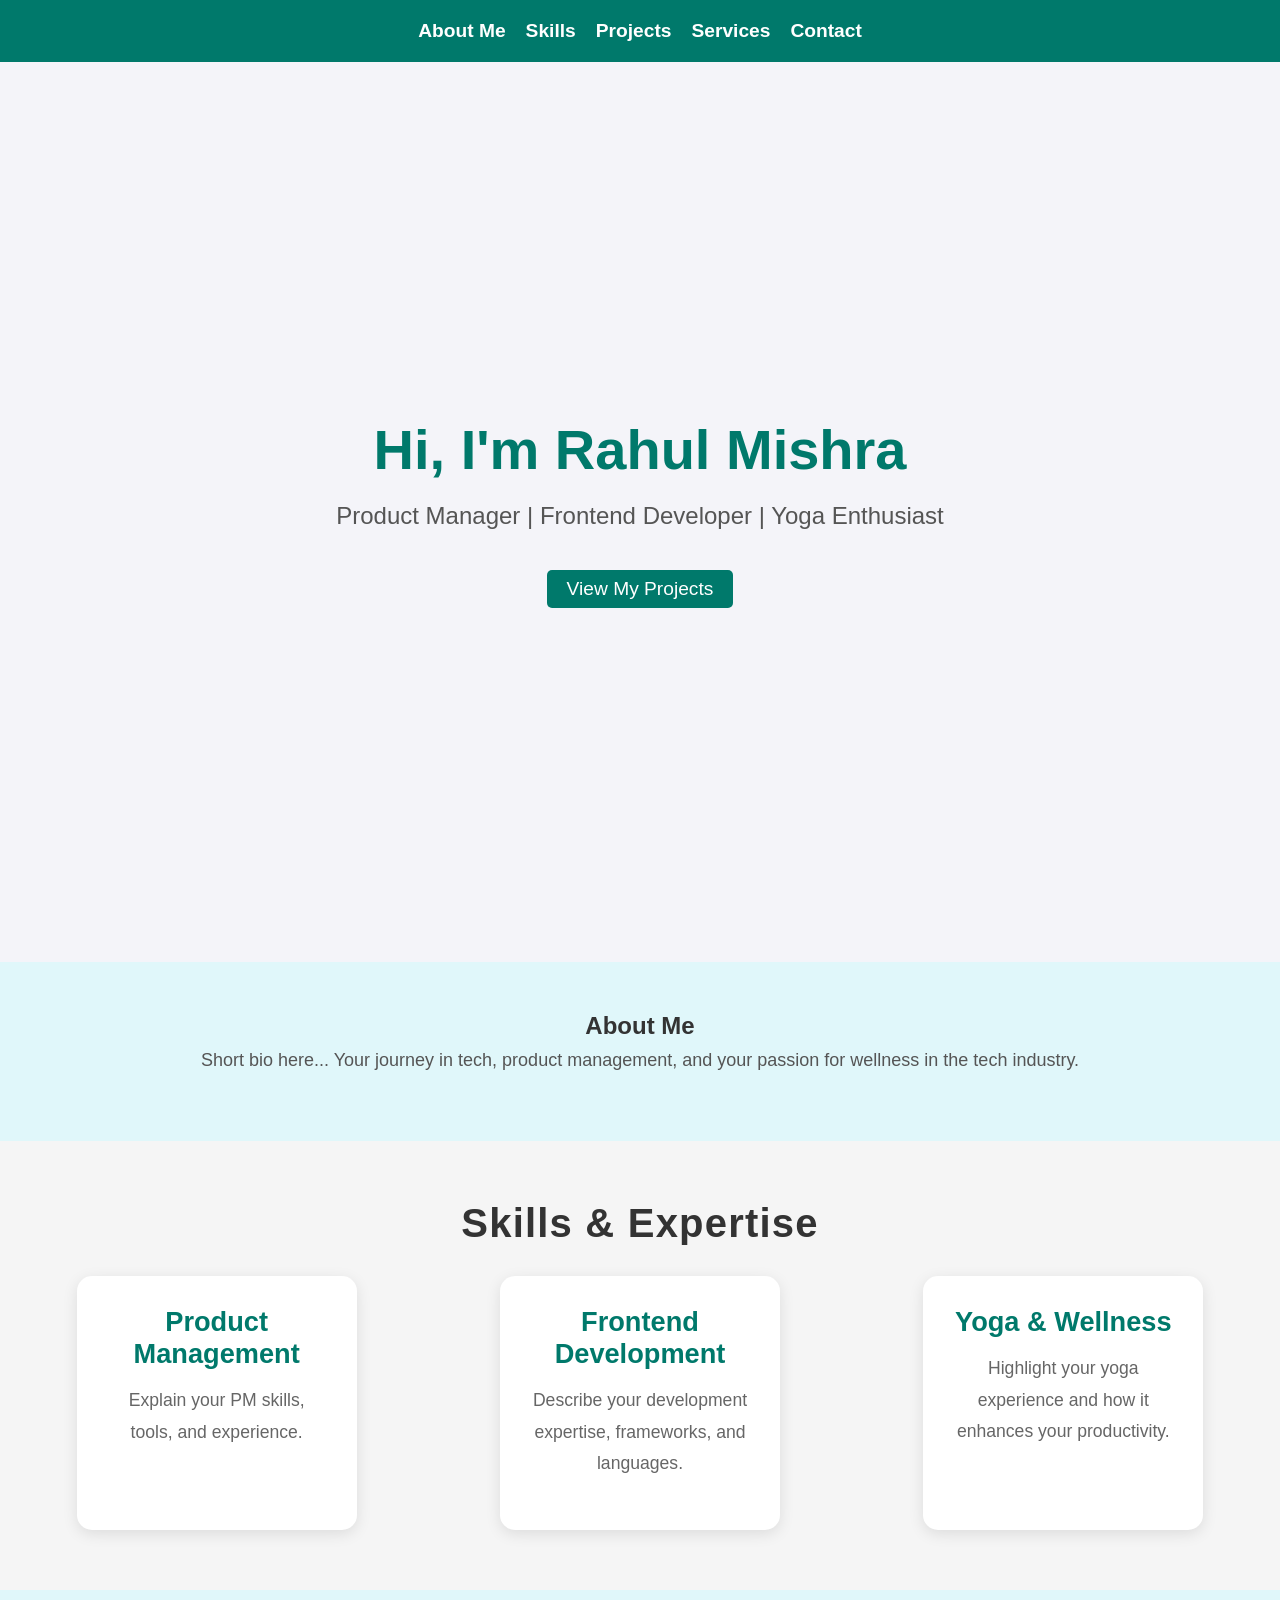
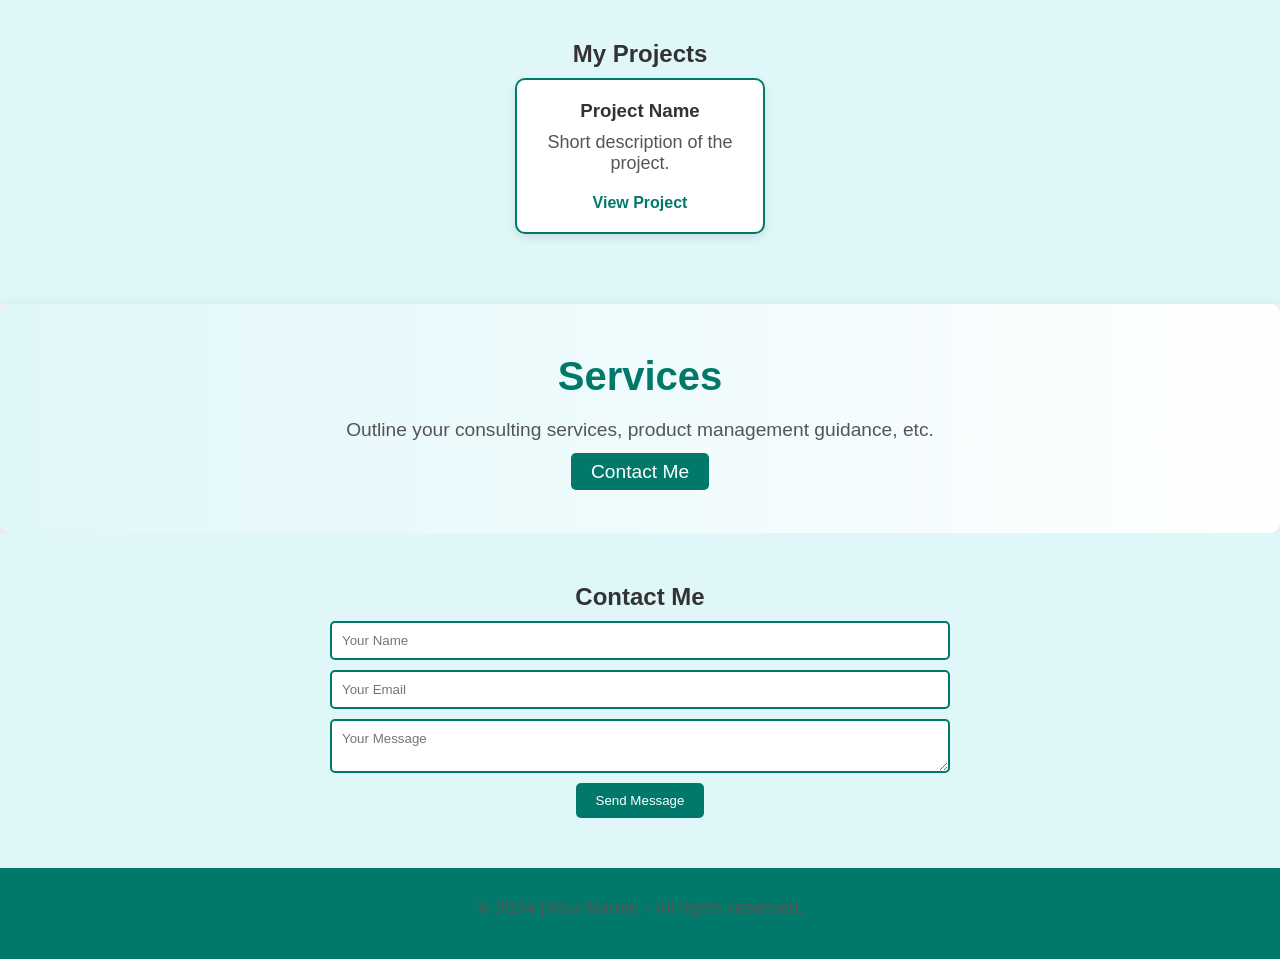
==== index.html @ f530ceea "file name changed" ====
<!DOCTYPE html>
<html lang="en">
<head>
    <meta charset="UTF-8">
    <meta name="viewport" content="width=device-width, initial-scale=1.0">
    <title>My Portfolio</title>
    <link rel="stylesheet" href="portfolio.css">
</head>
<body>

    <!-- Header Section -->
    <header>
        <nav>
            <ul class="nav-links">
                <li><a href="#about">About Me</a></li>
                <li><a href="#skills">Skills</a></li>
                <li><a href="#projects">Projects</a></li>
                <li><a href="#services">Services</a></li>
                <li><a href="#contact">Contact</a></li>
            </ul>
        </nav>
    </header>

    <!-- Hero Section -->
    <section class="hero">
        <div class="hero-content">
            <h1>Hi, I'm Rahul Mishra</h1>
            <p>Product Manager | Frontend Developer | Yoga Enthusiast</p>
            <a href="#projects" class="cta-button">View My Projects</a>
        </div>
    </section>

    <!-- About Me Section -->
    <section id="about" class="about">
        <h2>About Me</h2>
        <p>Short bio here... Your journey in tech, product management, and your passion for wellness in the tech industry.</p>
    </section>

    <!-- Skills Section -->
    <section id="skills" class="skills">
        <h2>Skills & Expertise</h2>
        <div class="skills-container">
            <div class="skill-card">
                <h3>Product Management</h3>
                <p>Explain your PM skills, tools, and experience.</p>
            </div>
            <div class="skill-card">
                <h3>Frontend Development</h3>
                <p>Describe your development expertise, frameworks, and languages.</p>
            </div>
            <div class="skill-card">
                <h3>Yoga & Wellness</h3>
                <p>Highlight your yoga experience and how it enhances your productivity.</p>
            </div>
        </div>
    </section>

    <!-- Projects Section -->
    <section id="projects" class="projects">
        <h2>My Projects</h2>
        <div class="projects-container">
            <!-- Project 1 -->
            <div class="project-card">
                <h3>Project Name</h3>
                <p>Short description of the project.</p>
                <a href="#" class="project-link">View Project</a>
            </div>

            <!-- Add more projects as needed -->
        </div>
    </section>

    <!-- Services Section -->
    <section id="services" class="services">
        <h2>Services</h2>
        <p>Outline your consulting services, product management guidance, etc.</p>
        <a href="#contact" class="cta-button">Contact Me</a>
    </section>

    <!-- Contact Section -->
    <section id="contact" class="contact">
        <h2>Contact Me</h2>
        <form action="#" method="POST">
            <input type="text" name="name" placeholder="Your Name" required>
            <input type="email" name="email" placeholder="Your Email" required>
            <textarea name="message" placeholder="Your Message" required></textarea>
            <button type="submit">Send Message</button>
        </form>
    </section>

    <footer>
        <p>&copy; 2024 [Your Name] - All rights reserved.</p>
    </footer>

</body>
</html>
---- portfolio.css ----
/* General Styling */
* {
    margin: 0;
    padding: 0;
    box-sizing: border-box;
    font-family: 'Arial', sans-serif;
}

body {
    background-color: #f4f4f9;
    color: #333;
}

h1, h2, h3 {
    color: #333;
    margin-bottom: 10px;
    text-align: center;
}

p {
    font-size: 18px;
    color: #555; /* Ensure contrast between background and text */
    margin: 10px 0px 20px 0px; /* Adds space above and below */
    text-align: center; /* Center align the text */
}

/* Header & Navigation */
header {
    background-color: #00796b;
    padding: 20px;
    text-align: center;
}

.nav-links {
    list-style: none;
    display: flex;
    justify-content: center;
    gap: 20px;
}

.nav-links a {
    color: #fff;
    text-decoration: none;
    font-size: 1.2rem;
    font-weight: bold;
}

.nav-links a:hover {
    color: #d32f2f;
}

/* Hero Section */
.hero {
    background-image: url("https://images.unsplash.com/photo-1458668383970-8ddd3927deed?q=80&w=2067&auto=format&fit=crop&ixlib=rb-4.0.3&ixid=M3wxMjA3fDB8MHxwaG90by1wYWdlfHx8fGVufDB8fHx8fA%3D%3D");
    display: flex;
    flex-direction: column;
    align-items: center;
    justify-content: center;
    text-align: center;
    color: #fff;
    padding: 0px 10px;
    height: 100vh;
    box-sizing: border-box;
}

.hero-content {
    display: flex;
    flex-direction: column;  /* Stack items vertically */
    align-items: center;     /* Center align the items in the column */
    text-align: center;
    max-width: 800px;  
    width: 100%;;    /* Center the text */
}

.hero h1 {
    font-size: 3rem;
    margin-bottom: 10px;
    color: #00796b
}

.hero p {
    font-size: 1.5rem;
    margin-bottom: 20px;
}

.hero-image {
    width: 150px; /* Adjust this for desired image size on small screens */
    height: 150px;
    border-radius: 50%; /* Makes the image circular */
    box-shadow: 0 4px 15px rgba(0, 0, 0, 0.1); /* Subtle shadow */
    margin-top: 20px; /* Space between paragraph and image */
    margin-bottom: 10px;
    transition: transform 0.3s ease, box-shadow 0.3s ease;
}

.hero-image:hover {
    transform: scale(1.05); /* Slight zoom on hover */
    box-shadow: 0 8px 20px rgba(0, 0, 0, 0.2); /* Enhanced shadow on hover */
}

/* View My Project Button */
.cta-button {
    margin-top: 20px; /* Adds spacing below the image */
    padding: 10px 20px;
    background-color: #00796b; /* Button color */
    color: #fff;
    border-radius: 5px;
    font-size: 1rem;
    cursor: pointer;
    transition: background-color 0.3s ease;
    text-decoration: none;
}

.cta-button:hover {
    background-color: #004d40; /* Darker button color on hover */
}

/* Make the image responsive for larger screens */
@media (min-width: 768px) {
    .hero-image {
        width: 350px; /* Larger size on bigger screens */
        height: 350px;
    }
    .hero h1 {
        font-size: 3.5rem; /* Bigger text on larger screens */
    }

    .hero p {
        font-size: 1.5rem; /* Slightly bigger text for description */
    }
}

/* About Me Section */
.about {
    padding: 50px 20px;
    background-color: #e0f7fa;
    text-align: center;
}

/* Skills Section */
/* Skills Section */
.skills {
    padding: 60px 20px;
    background-color: #f5f5f5; /* Light background for improved contrast */
    text-align: center; /* Center-aligns section title */
}

.skills h2 {
    font-size: 2.5rem;
    color: #333;
    margin-bottom: 30px;
    letter-spacing: 1.2px; /* Adds subtle spacing to the title */
}

.skills-container {
    display: flex;
    justify-content: space-around;
    flex-wrap: wrap; /* Ensures it wraps on smaller screens */
    gap: 30px; /* Adds space between skill cards */
}

.skill-card {
    background-color: #ffffff; /* White background */
    color: #333333; /* Dark text for contrast */
    padding: 30px;
    border-radius: 15px;
    width: 280px; /* Slightly wider */
    text-align: center;
    box-shadow: 0 4px 15px rgba(0, 0, 0, 0.1); /* Subtle shadow */
    transition: transform 0.3s ease, box-shadow 0.3s ease; /* Smooth transition on hover */
    cursor: pointer; /* Indicates interactivity */
}

.skill-card:hover {
    transform: scale(1.05); /* Slight zoom effect */
    box-shadow: 0 8px 25px rgba(0, 0, 0, 0.2); /* Enhanced shadow on hover */
    background-color: #e0f7fa; /* Slight color change on hover */
}

.skill-card h3 {
    font-size: 1.7rem;
    margin-bottom: 15px;
    color: #00796b; /* Teal color for headers */
}

.skill-card p {
    font-size: 1.1rem;
    line-height: 1.8; /* Improves readability */
    color: #666; /* Softer text color */
}

@media screen and (max-width: 768px) {
    .skill-card {
        width: 100%; /* Full width on smaller screens */
        margin: 0 0 20px 0;
    }
}


/* Projects Section */
.projects {
    padding: 50px 20px;
    background-color: #e0f7fa;
}

.projects-container {
    display: flex;
    justify-content: space-around;
    flex-wrap: wrap;
}

.project-card {
    background-color: #fff;
    border: 2px solid #00796b;
    padding: 20px;
    border-radius: 10px;
    width: 250px;
    text-align: center;
    margin-bottom: 20px;
    box-shadow: 0 4px 10px rgba(0,0,0,0.1);
    transition: transform 0.3s ease, box-shadow 0.3s ease, background-color 0.3s ease;
}

.project-card:hover {
    background-color: #e0f2f1;
    color: #fff;
    transform: scale(1.05);
    box-shadow: 0 8px 20px rgba(0,0,0,0.2);
}

.project-link {
    display: block;
    margin-top: 10px;
    text-decoration: none;
    color: #00796b;
    font-weight: bold;
    transition: color 0.3s ease;
}

.project-link:hover {
    color: #005f51;
}

/* Services Section */
.services {
    padding: 50px 20px;
    background: linear-gradient(to right, #e0f7fa, #ffffff);
    text-align: center;
    border-radius: 10px;
    box-shadow: 0 4px 20px rgba(0,0,0,0.1);
    
}

.services h2 {
    font-size: 2.5rem;
    margin-bottom: 20px;
    color: #00796b;
}

.services p {
    margin-bottom: 20px;
    font-size: 1.2rem;

}

.services ul {
    list-style-type: none;
    padding: 0;
    margin: 0;
    text-align: left;
    display: inline-block;
}

.services li {
    margin: 10px 0;
    padding: 20px;
    position: relative;
}

.services li:hover {
    background-color: #00796b;
    color: #ffffff;
}

* Adding more space below the last list item */
.services li:last-child {
    margin-bottom: 10px; /* Adjust this value for the space you want */
}

.icon {
    margin-right: 10px;
    font-size: 1.5rem;
}

.cta-button {
    margin-top: 20px;
    padding: 8px 20px;
    background-color: #00796b;
    color: white;
    text-decoration: none;
    border-radius: 5px;
    font-size: 1.2rem;
    transition: background 0.3s ease;
}

.cta-button:hover {
    background-color: #004d40; /* Darker shade on hover */
}


/* Contact Section */
.contact {
    padding: 50px 20px;
    background-color: #e0f7fa;
    text-align: center;
}


.contact form {
    display: flex;
    flex-direction: column;
    align-items: center;
}

.contact input, .contact textarea {
    width: 50%;
    padding: 10px;
    margin-bottom: 10px;
    border: 2px solid #00796b;
    border-radius: 5px;
}

.contact button {
    background-color: #00796b;
    color: #fff;
    padding: 10px 20px;
    border: none;
    border-radius: 5px;
}

.contact button:hover {
    background-color: #004d40;
}

/* Footer */
footer {
    padding: 20px;
    background-color: #00796b;
    text-align: center;
    color: #fff;
}
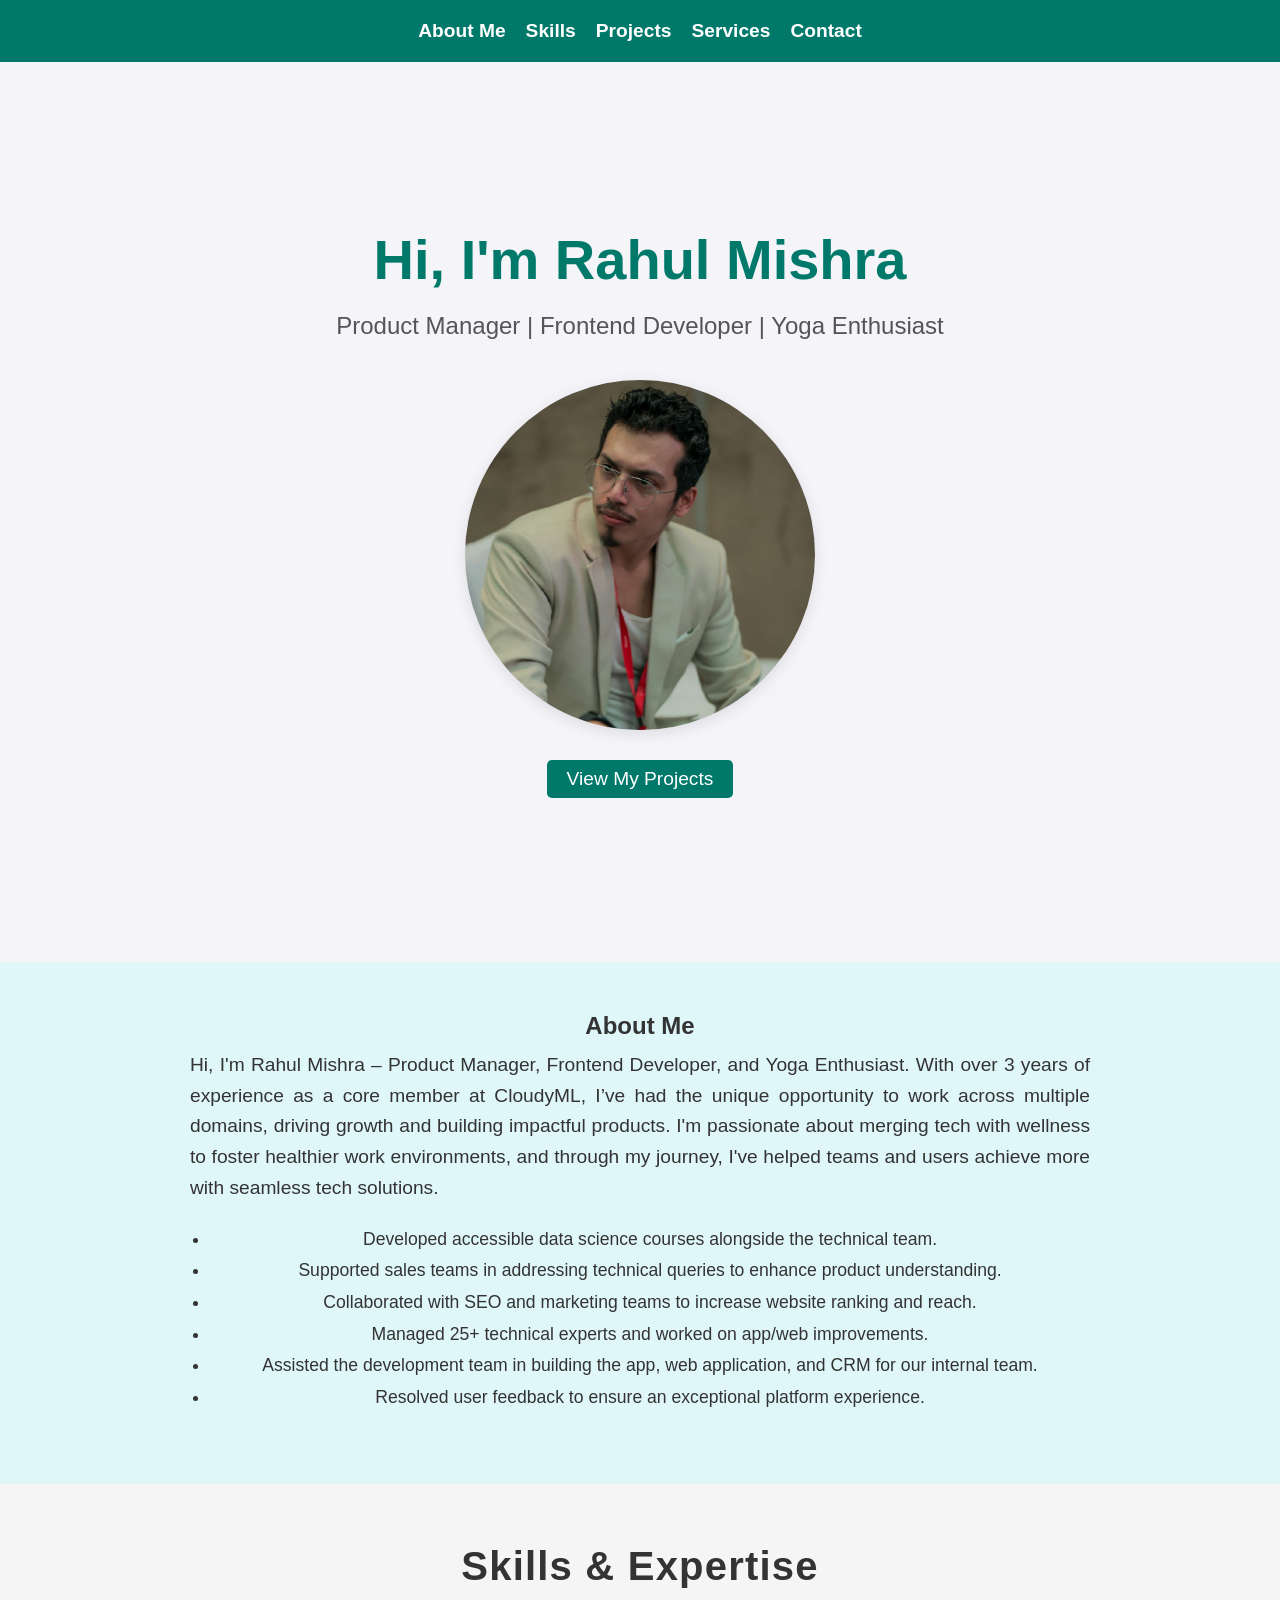
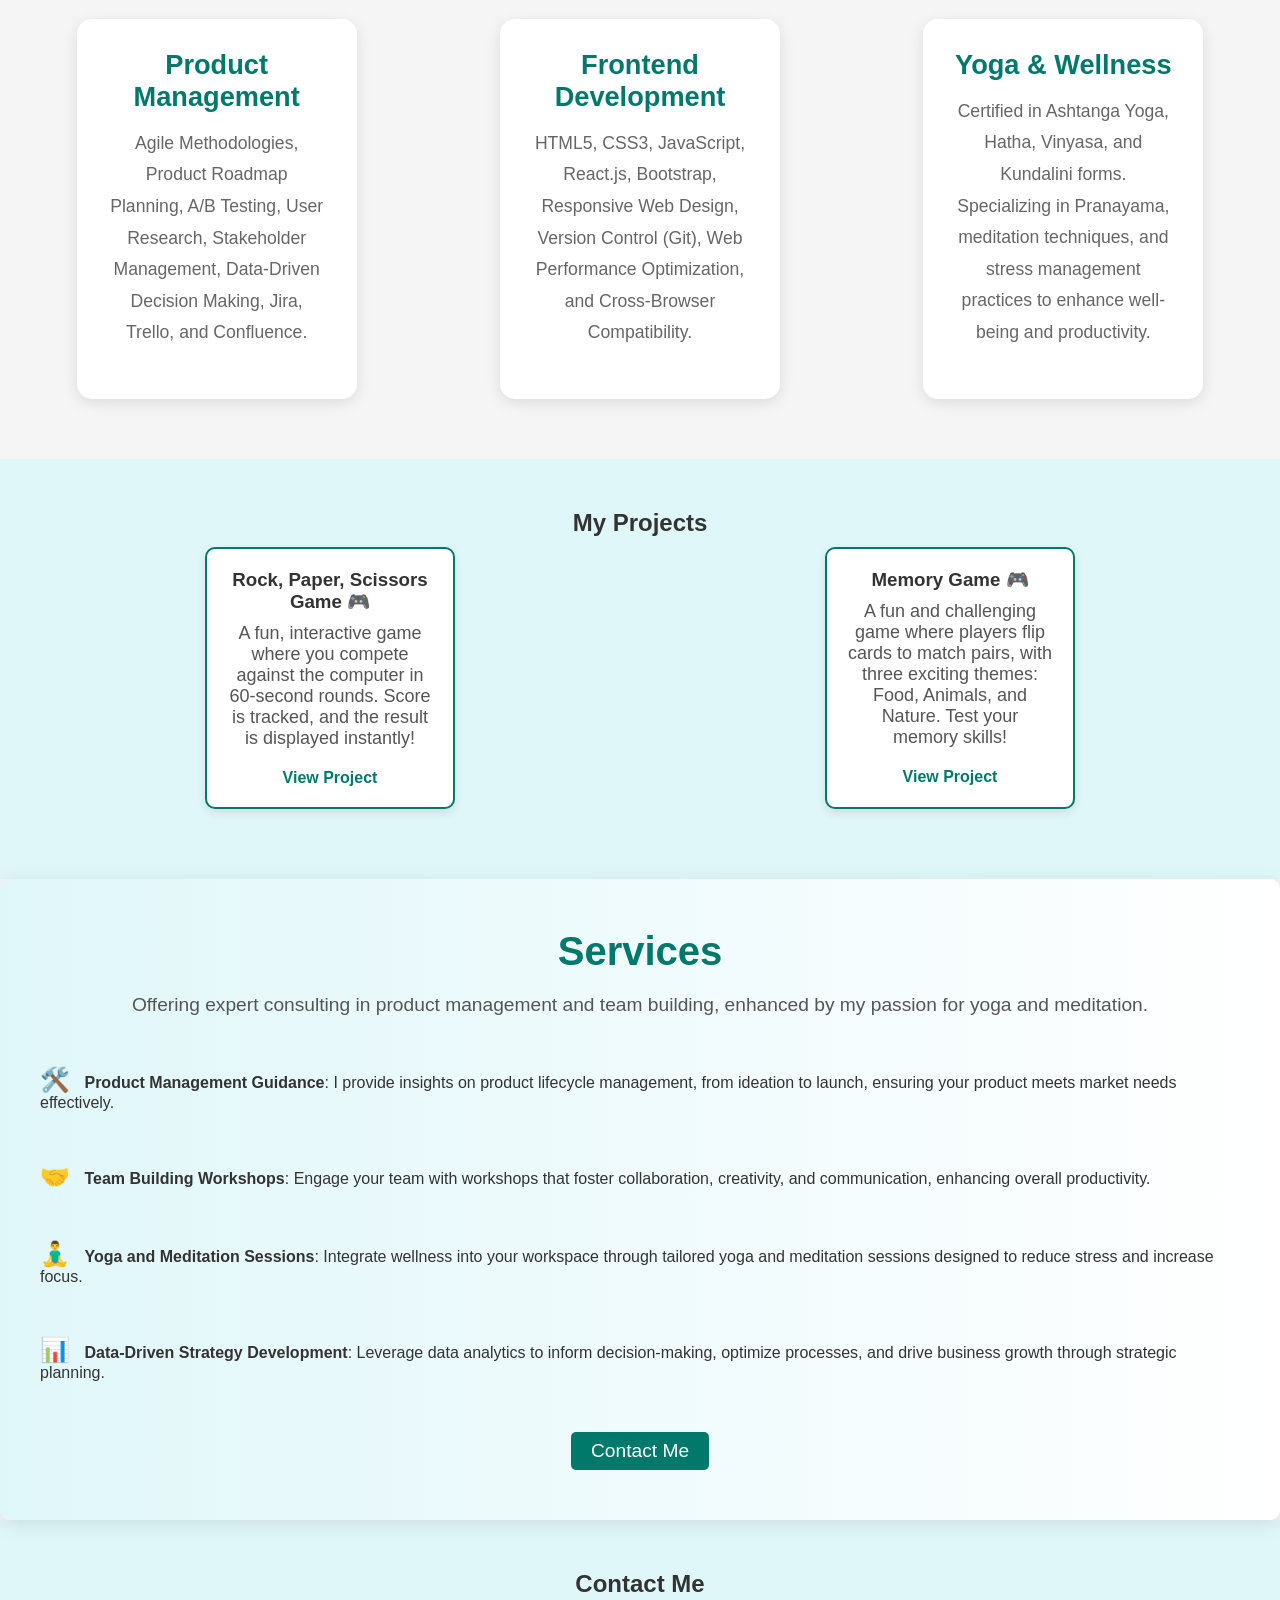
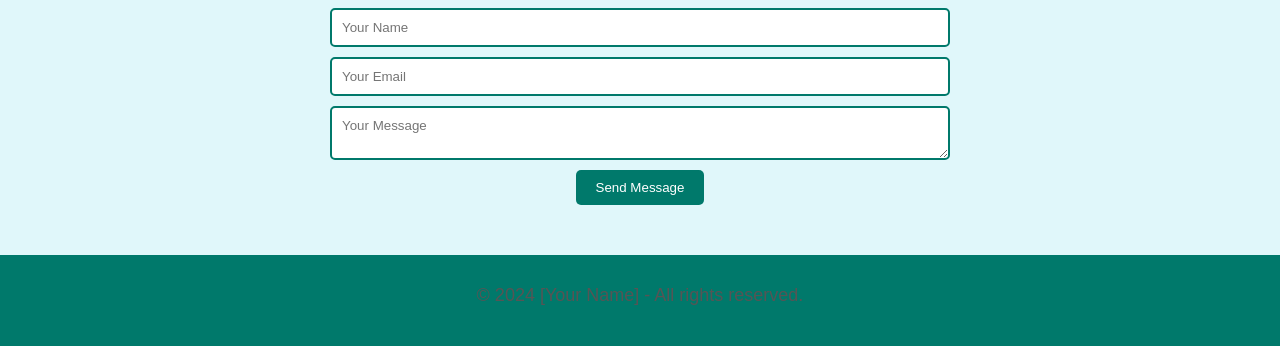
==== commit 02072438: "saved changes" ====
--- a/index.html
+++ b/index.html
@@ -26,6 +26,7 @@
         <div class="hero-content">
             <h1>Hi, I'm Rahul Mishra</h1>
             <p>Product Manager | Frontend Developer | Yoga Enthusiast</p>
+            <img src="images/mypic.jpeg" alt="Rahul Mishra" class="hero-image">
             <a href="#projects" class="cta-button">View My Projects</a>
         </div>
     </section>
@@ -33,7 +34,21 @@
     <!-- About Me Section -->
     <section id="about" class="about">
         <h2>About Me</h2>
-        <p>Short bio here... Your journey in tech, product management, and your passion for wellness in the tech industry.</p>
+        <p style="font-size: 1.2rem; color: #333; line-height: 1.6; text-align: justify; max-width: 900px; margin: 0 auto;">
+            Hi, I'm Rahul Mishra – Product Manager, Frontend Developer, and Yoga Enthusiast. 
+            With over 3 years of experience as a core member at CloudyML, I’ve had the unique 
+            opportunity to work across multiple domains, driving growth and building impactful products. 
+            I'm passionate about merging tech with wellness to foster healthier work environments, 
+            and through my journey, I've helped teams and users achieve more with seamless tech solutions.
+        </p>
+        <ul style="font-size: 1.1rem; color: #333; line-height: 1.8; max-width: 900px; margin: 20px auto; list-style-type: disc; padding-left: 20px;">
+            <li>Developed accessible data science courses alongside the technical team.</li>
+            <li>Supported sales teams in addressing technical queries to enhance product understanding.</li>
+            <li>Collaborated with SEO and marketing teams to increase website ranking and reach.</li>
+            <li>Managed 25+ technical experts and worked on app/web improvements.</li>
+            <li>Assisted the development team in building the app, web application, and CRM for our internal team.</li>
+            <li>Resolved user feedback to ensure an exceptional platform experience.</li>
+        </ul>
     </section>
 
     <!-- Skills Section -->
@@ -42,15 +57,15 @@
         <div class="skills-container">
             <div class="skill-card">
                 <h3>Product Management</h3>
-                <p>Explain your PM skills, tools, and experience.</p>
+                <p>Agile Methodologies, Product Roadmap Planning, A/B Testing, User Research, Stakeholder Management, Data-Driven Decision Making, Jira, Trello, and Confluence.</p>
             </div>
             <div class="skill-card">
                 <h3>Frontend Development</h3>
-                <p>Describe your development expertise, frameworks, and languages.</p>
+                <p>HTML5, CSS3, JavaScript, React.js, Bootstrap, Responsive Web Design, Version Control (Git), Web Performance Optimization, and Cross-Browser Compatibility.</p>
             </div>
             <div class="skill-card">
                 <h3>Yoga & Wellness</h3>
-                <p>Highlight your yoga experience and how it enhances your productivity.</p>
+                <p>Certified in Ashtanga Yoga, Hatha, Vinyasa, and Kundalini forms. Specializing in Pranayama, meditation techniques, and stress management practices to enhance well-being and productivity.</p>
             </div>
         </div>
     </section>
@@ -61,11 +76,17 @@
         <div class="projects-container">
             <!-- Project 1 -->
             <div class="project-card">
-                <h3>Project Name</h3>
-                <p>Short description of the project.</p>
-                <a href="#" class="project-link">View Project</a>
+                <h3>Rock, Paper, Scissors Game 🎮</h3>
+                <p>A fun, interactive game where you compete against the computer in 60-second rounds. Score is tracked, and the result is displayed instantly!</p>
+                <a href="https://github.com/rahulphysicsmishra/Stone-paper-Scissor-Game" class="project-link" target="_blank">View Project</a>
             </div>
-
+            
+            <div class="project-card">
+                <h3>Memory Game 🎮</h3>
+                <p>A fun and challenging game where players flip cards to match pairs, with three exciting themes: Food, Animals, and Nature. Test your memory skills!</p>
+                <a href="https://github.com/rahulphysicsmishra/Theme-Based-Memory-Game-" class="project-link" target="_blank">View Project</a>
+            </div>
+            
             <!-- Add more projects as needed -->
         </div>
     </section>
@@ -73,17 +94,49 @@
     <!-- Services Section -->
     <section id="services" class="services">
         <h2>Services</h2>
-        <p>Outline your consulting services, product management guidance, etc.</p>
+        <p>Offering expert consulting in product management and team building, enhanced by my passion for yoga and meditation.</p>
+
+        <ul>
+            <li>
+                <span class="icon">🛠️</span> 
+                <strong>Product Management Guidance</strong>: 
+                I provide insights on product lifecycle management, from ideation to launch, ensuring your product meets market needs effectively.
+            </li>
+            <li>
+                <span class="icon">🤝</span> 
+                <strong>Team Building Workshops</strong>: 
+                Engage your team with workshops that foster collaboration, creativity, and communication, enhancing overall productivity.
+            </li>
+            <li>
+                <span class="icon">🧘‍♂️</span> 
+                <strong>Yoga and Meditation Sessions</strong>: 
+                Integrate wellness into your workspace through tailored yoga and meditation sessions designed to reduce stress and increase focus.
+            </li>
+            <li>
+                <span class="icon">📊</span> 
+                <strong>Data-Driven Strategy Development</strong>: 
+                Leverage data analytics to inform decision-making, optimize processes, and drive business growth through strategic planning.
+            </li>
+        </ul>
         <a href="#contact" class="cta-button">Contact Me</a>
     </section>
+    
 
     <!-- Contact Section -->
     <section id="contact" class="contact">
         <h2>Contact Me</h2>
-        <form action="#" method="POST">
+        <form name="contact" action="#" method="POST" netlify>
+            <!--Hidden input field for form name-->
+            <input type="hidden" name="form-name" value="contact">
+
             <input type="text" name="name" placeholder="Your Name" required>
             <input type="email" name="email" placeholder="Your Email" required>
             <textarea name="message" placeholder="Your Message" required></textarea>
+
+            <!--Anti-spam honeypot-->
+            <p style="display: none;">
+                <label>Don't fill this out if you're human: <input name="bot-field"></label>
+            </p>
             <button type="submit">Send Message</button>
         </form>
     </section>
--- a/portfolio.css
+++ b/portfolio.css
@@ -246,6 +246,7 @@
     padding: 50px 20px;
     background: linear-gradient(to right, #e0f7fa, #ffffff);
     text-align: center;
+    position: relative;
     border-radius: 10px;
     box-shadow: 0 4px 20px rgba(0,0,0,0.1);
     
@@ -293,6 +294,7 @@
 }
 
 .cta-button {
+    display: inline-block;
     margin-top: 20px;
     padding: 8px 20px;
     background-color: #00796b;
@@ -301,12 +303,29 @@
     border-radius: 5px;
     font-size: 1.2rem;
     transition: background 0.3s ease;
+    position: relative;
+}
+
+/* Keep the button centered */
+.cta-button {
+    margin-left: 0;
+    margin-right: 0;
+    display: block;
+    width: fit-content; /* Makes sure button only takes necessary width */
+    margin-left: auto; /* Centering the button */
+    margin-right: auto; /* Centering the button */
+    text-align: center;
 }
 
 .cta-button:hover {
     background-color: #004d40; /* Darker shade on hover */
 }
 
+.services-container {
+    margin: 0 auto;
+    max-width: 1000px;
+    text-align: left;
+}
 
 /* Contact Section */
 .contact {
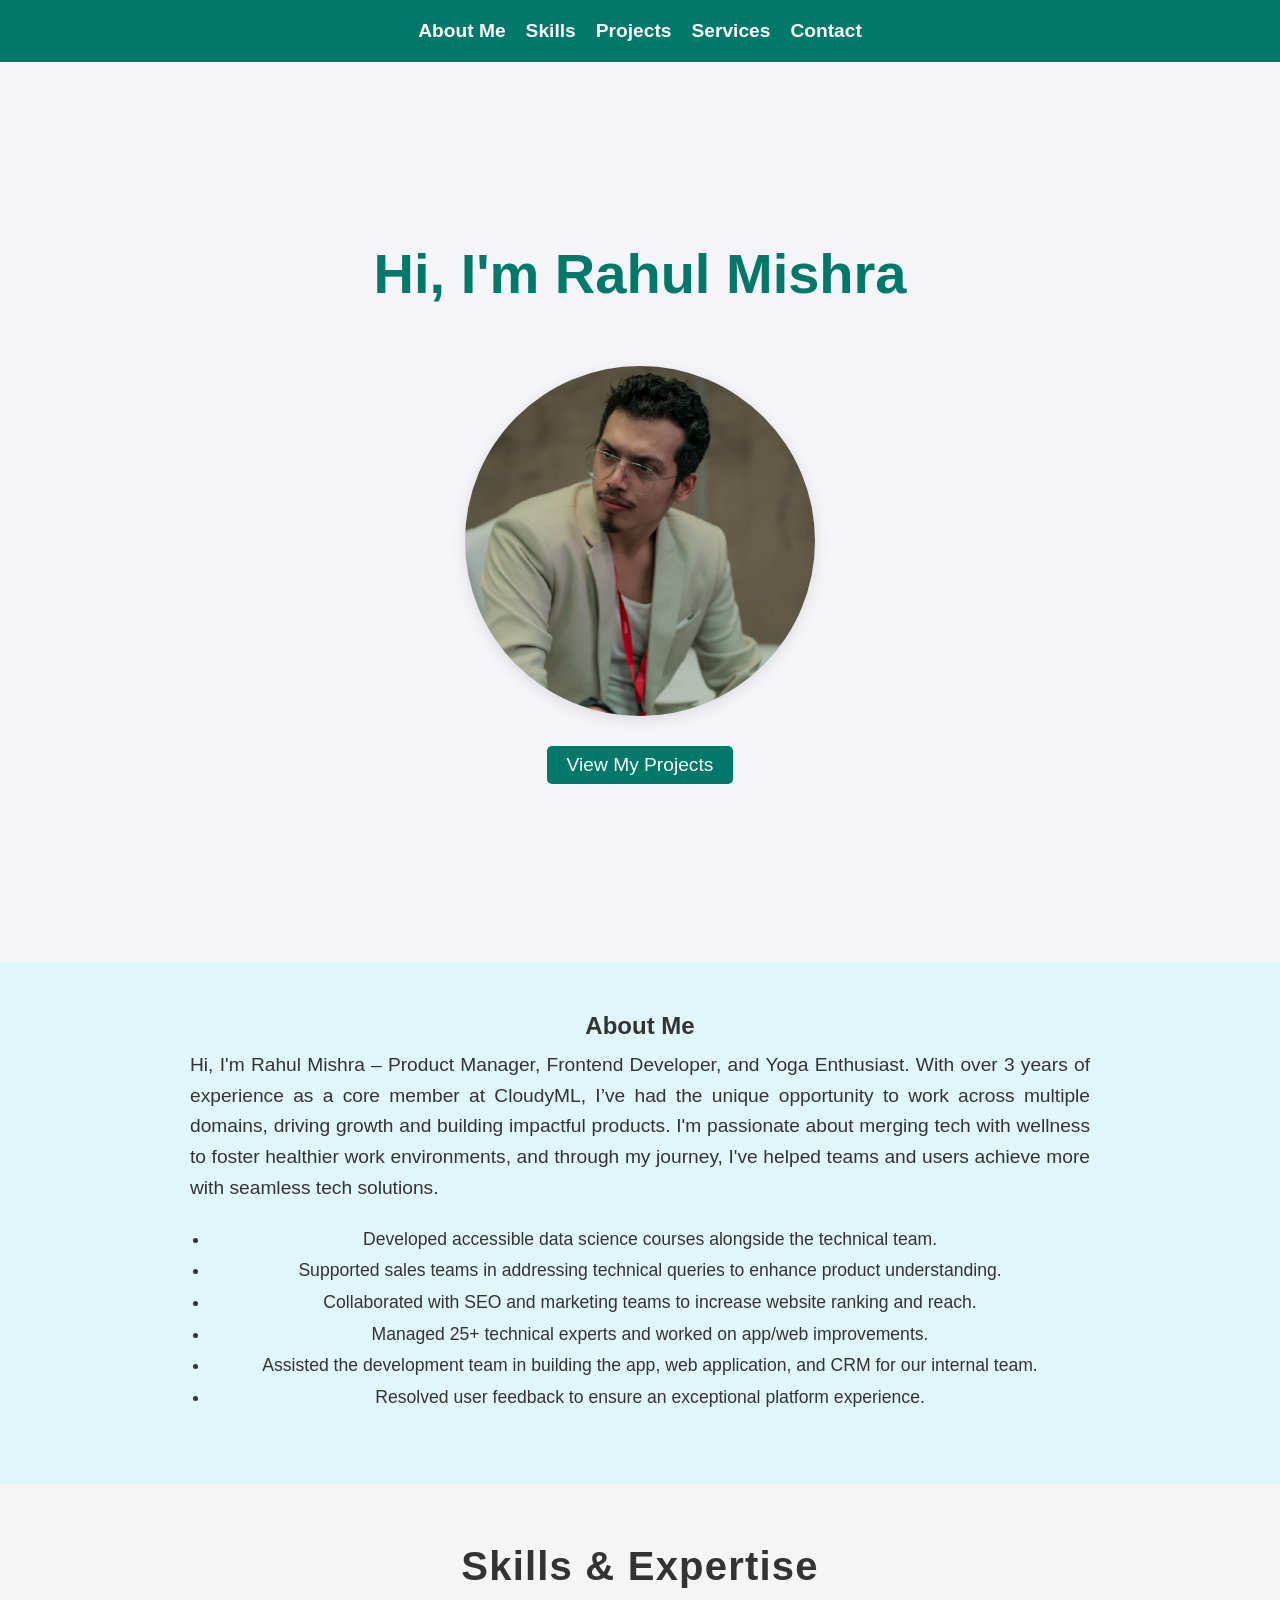
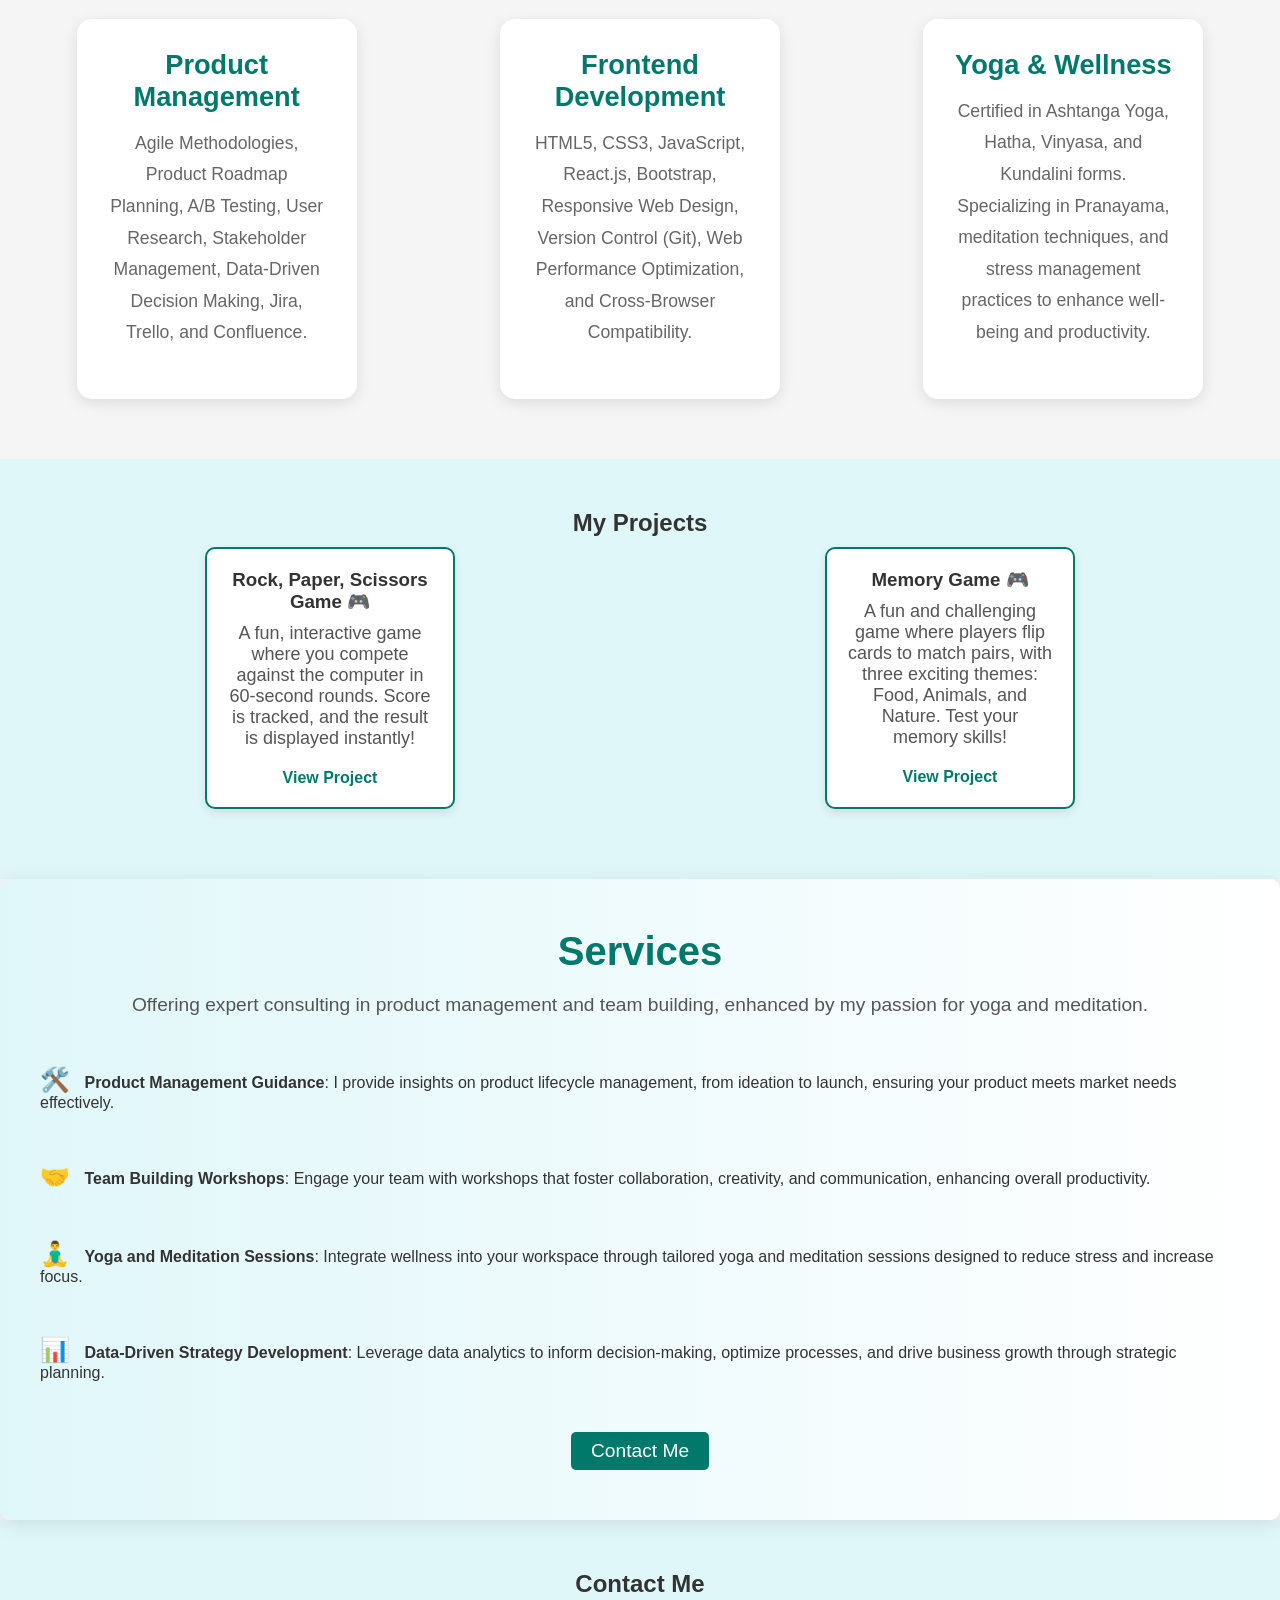
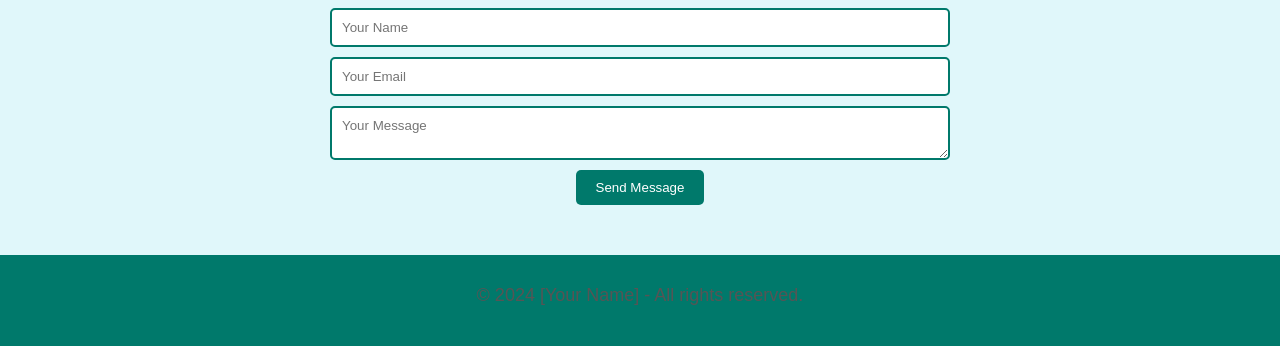
==== commit fda1b1ef: "added javascript on taglines above image" ====
--- a/index.html
+++ b/index.html
@@ -24,8 +24,8 @@
     <!-- Hero Section -->
     <section class="hero">
         <div class="hero-content">
-            <h1>Hi, I'm Rahul Mishra</h1>
-            <p>Product Manager | Frontend Developer | Yoga Enthusiast</p>
+            <h1 id="greeting">Hi, I'm Rahul Mishra</h1>
+            <p><span id="tagline"></span></p> <!--Roles will be added dynamically-->
             <img src="images/mypic.jpeg" alt="Rahul Mishra" class="hero-image">
             <a href="#projects" class="cta-button">View My Projects</a>
         </div>
@@ -144,6 +144,6 @@
     <footer>
         <p>&copy; 2024 [Your Name] - All rights reserved.</p>
     </footer>
-
+<script src="index.js"></script>
 </body>
 </html>
--- a/portfolio.css
+++ b/portfolio.css
@@ -70,6 +70,14 @@
     text-align: center;
     max-width: 800px;  
     width: 100%;;    /* Center the text */
+    opacity: 0;
+    transform: translateY(20px);
+    transition: opacity 1s ease-out, transform 1s ease-out;
+}
+
+.hero-content.visible {
+    opacity: 1;
+    transform: translateY(0);
 }
 
 .hero h1 {
@@ -78,10 +86,21 @@
     color: #00796b
 }
 
-.hero p {
-    font-size: 1.5rem;
-    margin-bottom: 20px;
-}
+
+#tagline span {
+    display: inline-block;
+    font-size: 2rem; /* Increase font size */
+    color: #696969; /* Vibrant color */
+    font-weight: bold; /* Make the text bold */
+    margin-right: 10px; /* Add some space between each tagline */
+    transition: opacity 0.5s ease-in-out, transform 0.5s ease-in-out; /* Smooth transition */
+}
+
+#tagline span.appear {
+    transform: scale(1.1); /* Slight zoom effect on appearance */
+    opacity: 1;
+}
+
 
 .hero-image {
     width: 150px; /* Adjust this for desired image size on small screens */
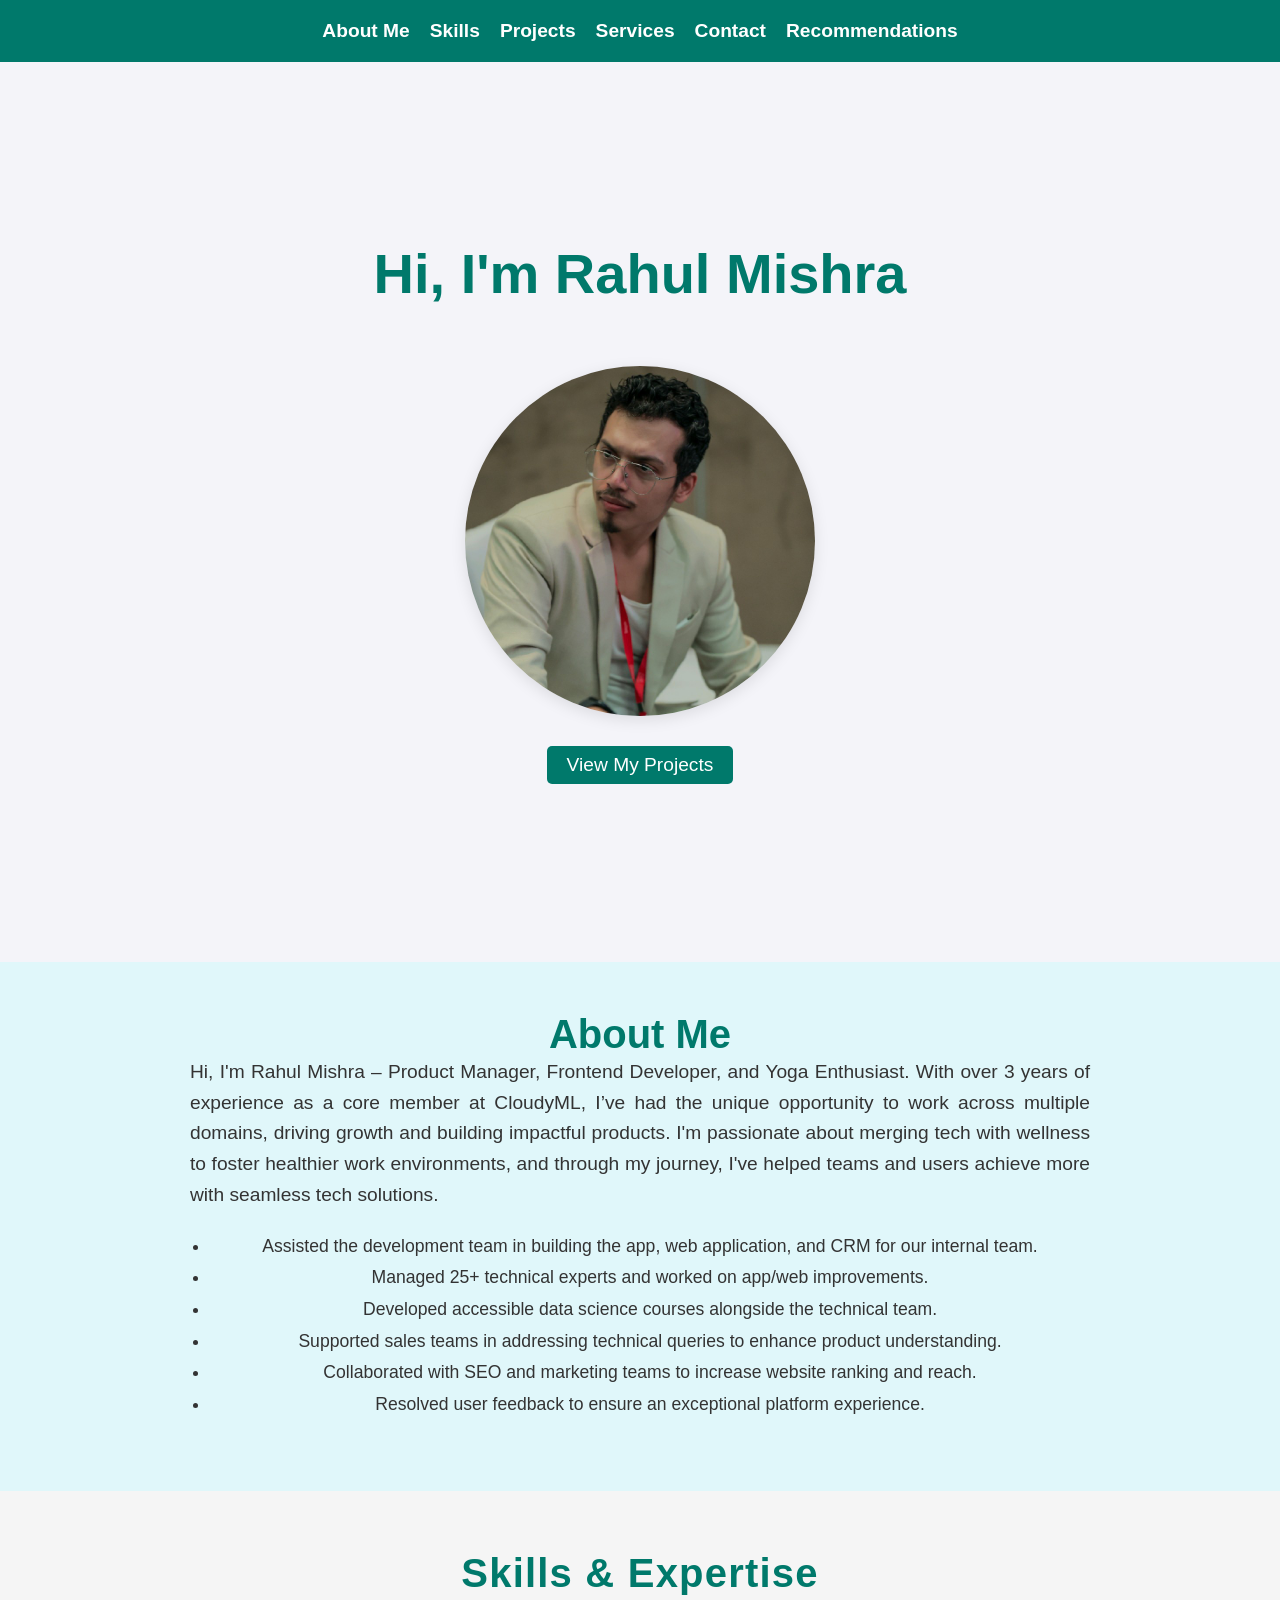
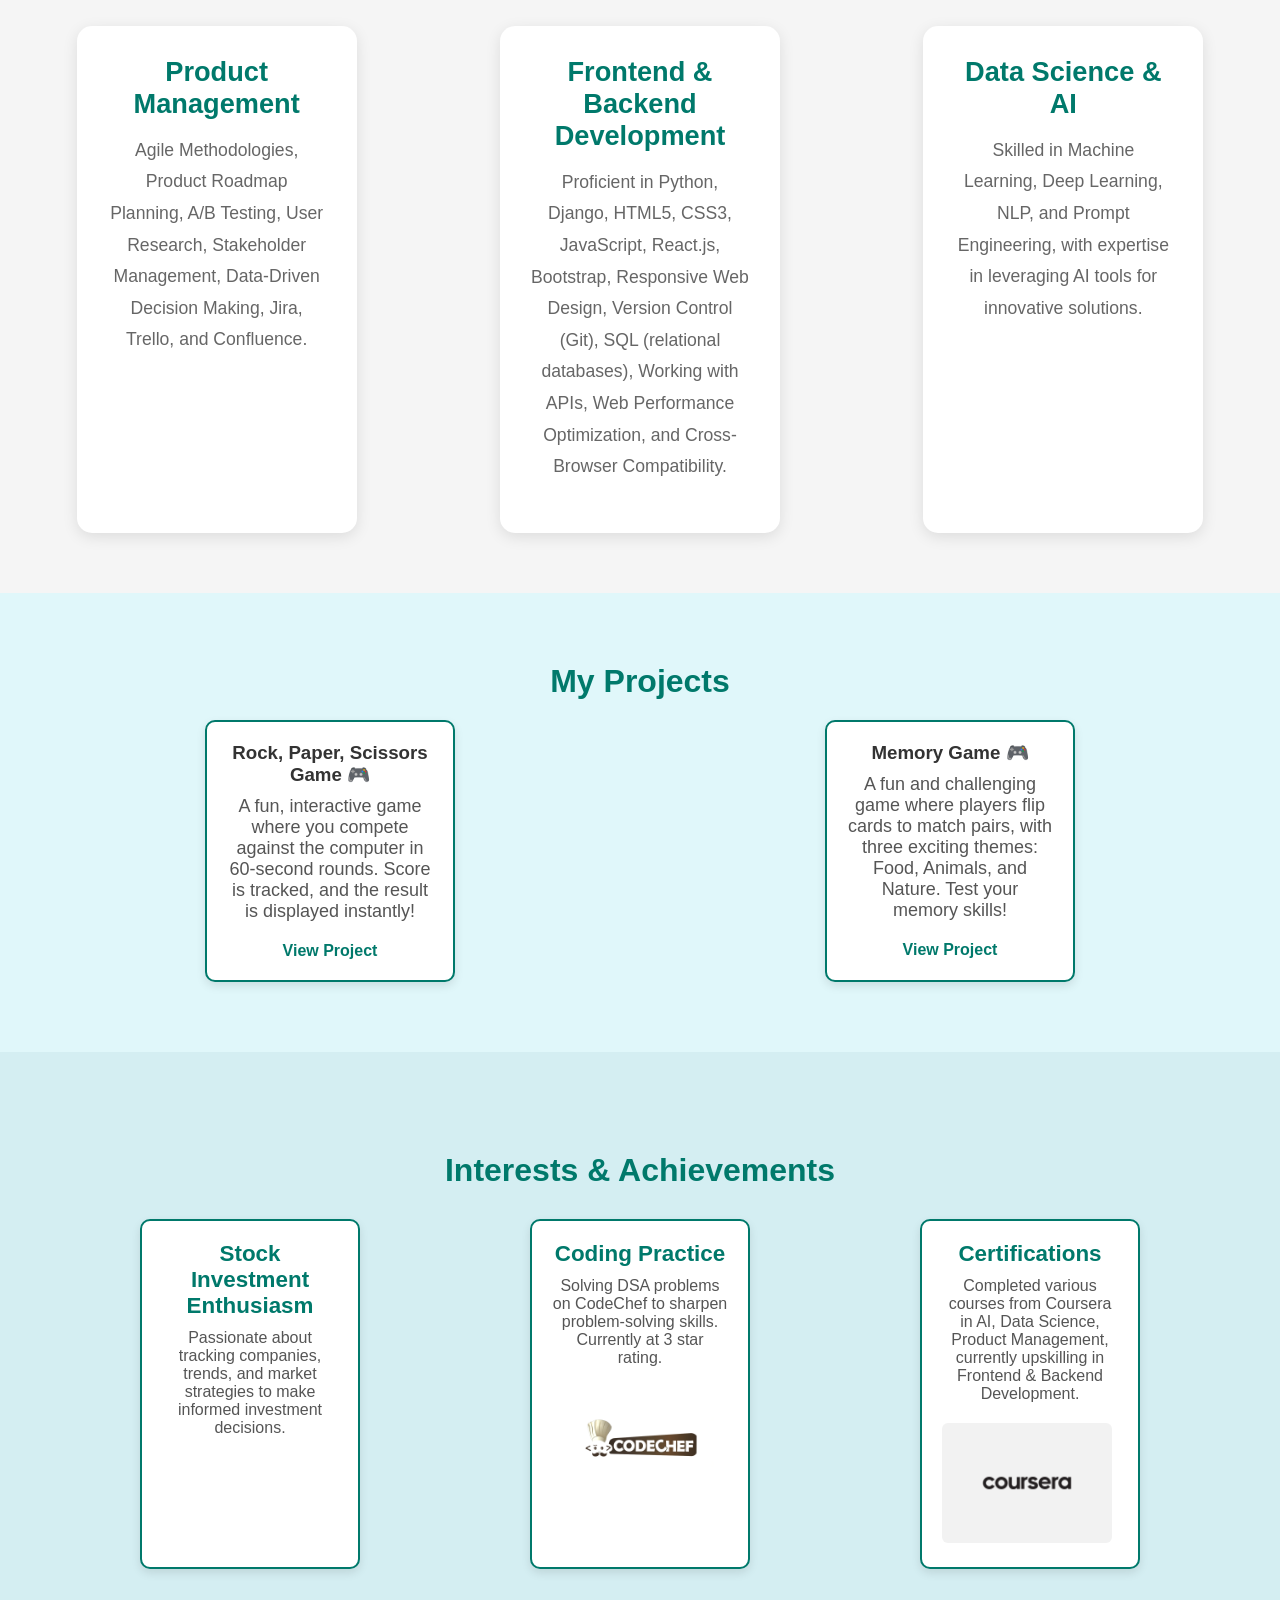
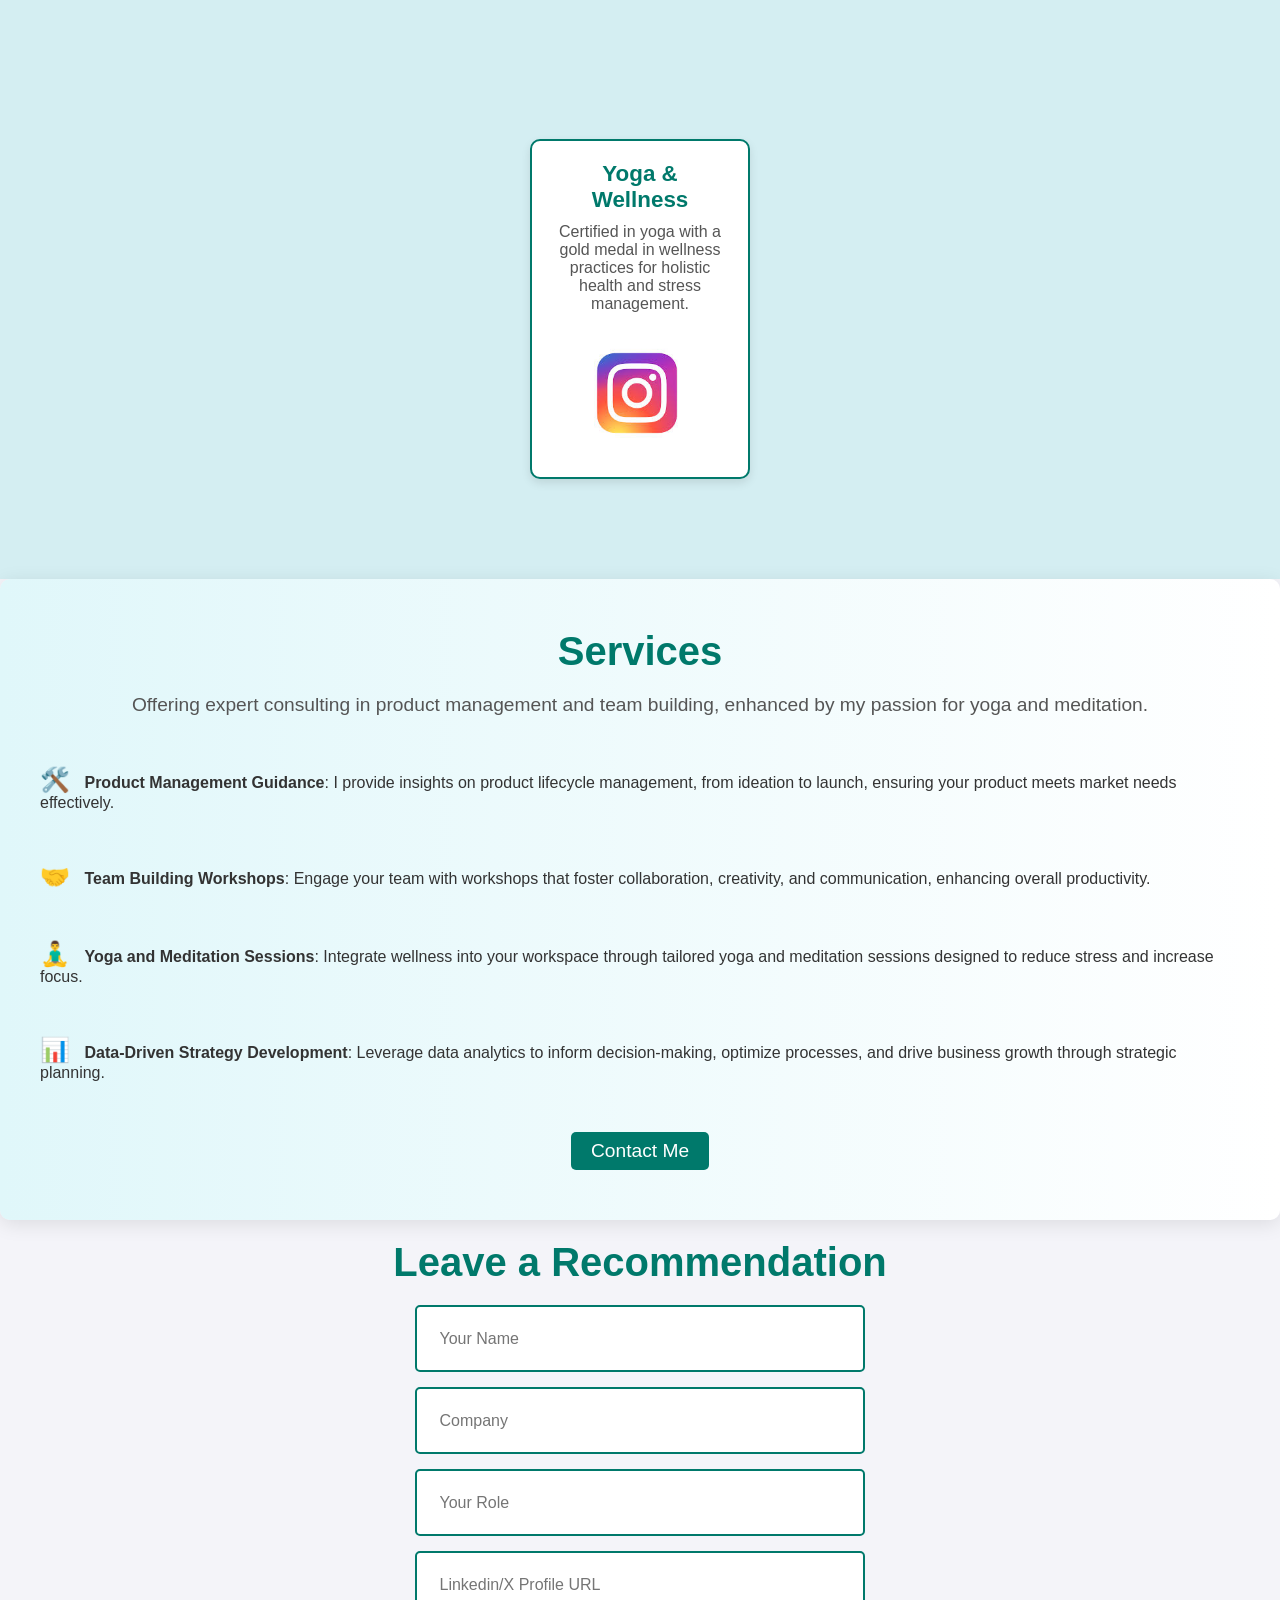
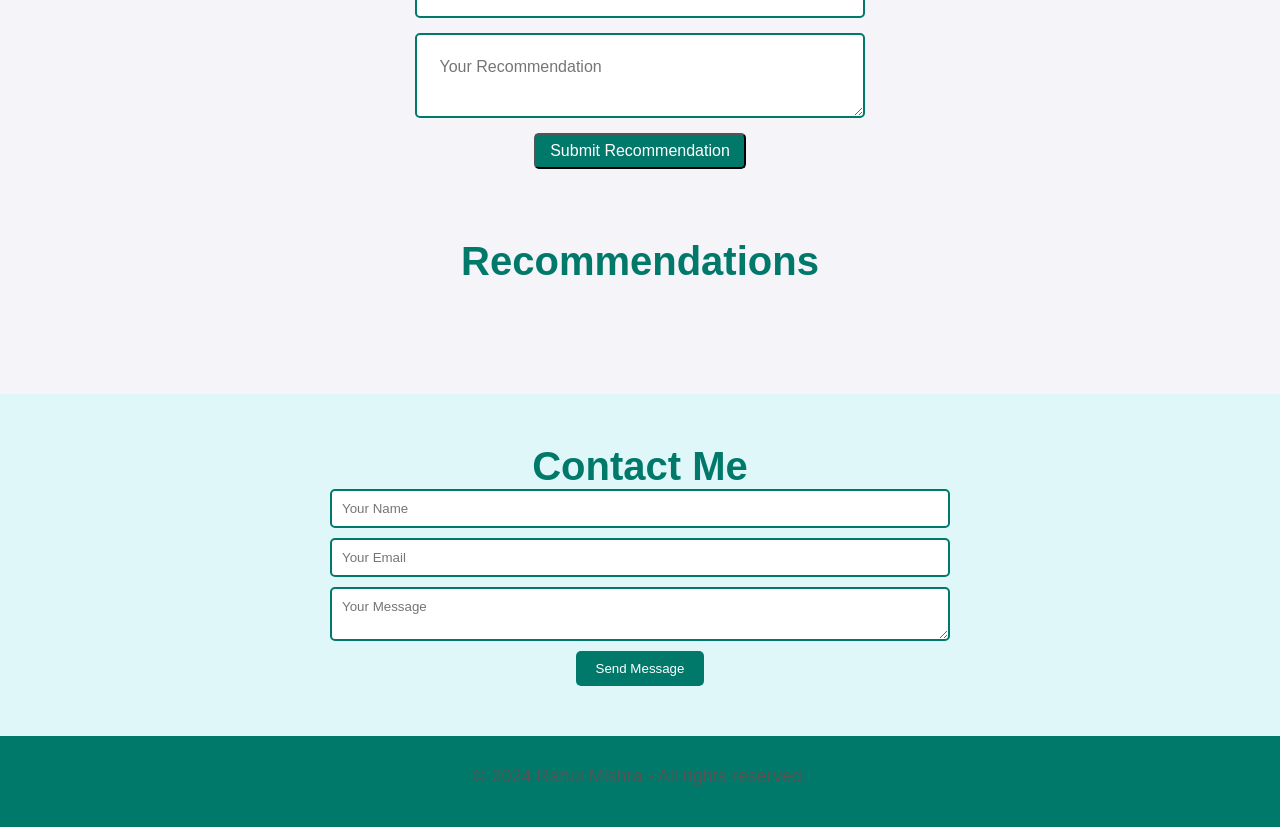
==== commit aa91586f: "updated skill section, added interest and achievement" ====
--- a/index.html
+++ b/index.html
@@ -17,6 +17,8 @@
                 <li><a href="#projects">Projects</a></li>
                 <li><a href="#services">Services</a></li>
                 <li><a href="#contact">Contact</a></li>
+                <li><a href="#recommendation">Recommendations</a></li>
+
             </ul>
         </nav>
     </header>
@@ -42,11 +44,11 @@
             and through my journey, I've helped teams and users achieve more with seamless tech solutions.
         </p>
         <ul style="font-size: 1.1rem; color: #333; line-height: 1.8; max-width: 900px; margin: 20px auto; list-style-type: disc; padding-left: 20px;">
+            <li>Assisted the development team in building the app, web application, and CRM for our internal team.</li>
+            <li>Managed 25+ technical experts and worked on app/web improvements.</li>
             <li>Developed accessible data science courses alongside the technical team.</li>
             <li>Supported sales teams in addressing technical queries to enhance product understanding.</li>
             <li>Collaborated with SEO and marketing teams to increase website ranking and reach.</li>
-            <li>Managed 25+ technical experts and worked on app/web improvements.</li>
-            <li>Assisted the development team in building the app, web application, and CRM for our internal team.</li>
             <li>Resolved user feedback to ensure an exceptional platform experience.</li>
         </ul>
     </section>
@@ -60,19 +62,19 @@
                 <p>Agile Methodologies, Product Roadmap Planning, A/B Testing, User Research, Stakeholder Management, Data-Driven Decision Making, Jira, Trello, and Confluence.</p>
             </div>
             <div class="skill-card">
-                <h3>Frontend Development</h3>
-                <p>HTML5, CSS3, JavaScript, React.js, Bootstrap, Responsive Web Design, Version Control (Git), Web Performance Optimization, and Cross-Browser Compatibility.</p>
+                <h3>Frontend & Backend Development</h3>
+                <p>Proficient in Python, Django, HTML5, CSS3, JavaScript, React.js, Bootstrap, Responsive Web Design, Version Control (Git), SQL (relational databases), Working with APIs, Web Performance Optimization, and Cross-Browser Compatibility.</p>
             </div>
             <div class="skill-card">
-                <h3>Yoga & Wellness</h3>
-                <p>Certified in Ashtanga Yoga, Hatha, Vinyasa, and Kundalini forms. Specializing in Pranayama, meditation techniques, and stress management practices to enhance well-being and productivity.</p>
+                <h3>Data Science & AI</h3>
+                <p>Skilled in Machine Learning, Deep Learning, NLP, and Prompt Engineering, with expertise in leveraging AI tools for innovative solutions.</p>
             </div>
         </div>
     </section>
 
     <!-- Projects Section -->
     <section id="projects" class="projects">
-        <h2>My Projects</h2>
+        <h2 class="myProjects">My Projects</h2>
         <div class="projects-container">
             <!-- Project 1 -->
             <div class="project-card">
@@ -91,6 +93,47 @@
         </div>
     </section>
 
+    <!--Interest and achievement section-->
+    <section class="interests-achievements">
+        <div class="interests-achievements">
+            <h2>Interests & Achievements</h2>
+            <div class="achievement-container">
+                
+                <div class="achievement-card">
+                    <h3>Stock Investment Enthusiasm</h3>
+                    <p>Passionate about tracking companies, trends, and market strategies to make informed investment decisions.</p>
+                </div>
+                
+                <div class="achievement-card">
+                    <h3>Coding Practice</h3>
+                    <p>Solving DSA problems on CodeChef to sharpen problem-solving skills. Currently at 3 star rating.</p>
+                    <a href="https://www.codechef.com/users/glad_card_42" target="_blank">
+                        <img src="images/codechef.png" alt="CodeChef Logo" class="codechef-logo">
+                    </a>
+
+                </div>
+                
+                <div class="achievement-card">
+                    <h3>Certifications</h3>
+                    <p>Completed various courses from Coursera in AI, Data Science, Product Management, currently upskilling in Frontend & Backend Development.</p>
+                    <a href="https://www.coursera.org/learner/yogiii-rahul" target="_blank">
+                        <img src="images/coursera.svg" alt="Coursera Logo" class="coursera-logo">
+                    </a>
+                </div>
+                
+                <div class="achievement-card">
+                    <h3>Yoga & Wellness</h3>
+                    <p>Certified in yoga with a gold medal in wellness practices for holistic health and stress management.</p>
+                    <a href="https://www.instagram.com/yogiii_rahul" target="_blank">
+                        <img src="images/insta.jpeg" alt="Insta Logo" class="instagram-logo">
+                    </a>
+                </div>
+                
+            </div>
+        </div>
+        
+    </section>    
+
     <!-- Services Section -->
     <section id="services" class="services">
         <h2>Services</h2>
@@ -121,6 +164,25 @@
         <a href="#contact" class="cta-button">Contact Me</a>
     </section>
     
+    <!--Taking a recommendation-->
+    <section id="recommendation" class="recommendation">
+        <h2 class="leaveRecommendation">Leave a Recommendation</h2>
+        <form id="recommendationForm">
+            <input type="text" name="name" placeholder="Your Name" required>
+            <input type="text" name="company" placeholder="Company" required>
+            <input type="text" name="role" placeholder="Your Role" required>
+            <input type="url" name="profile" placeholder="Linkedin/X Profile URL" required>
+            <textarea name="recommendation" placeholder="Your Recommendation" required></textarea>
+            <button type="submit">Submit Recommendation</button>
+        </form>
+        <p id="thanksMessage" style="display: none;">Thanks for leaving a recommendation!</p>
+    </section>
+
+    <!--Display Recommendation-->
+    <section id="recommendationsDisplay" class="recommendations-display">
+        <h2>Recommendations</h2>
+        <div id="recommendationsList" class="recommendations-list"></div>
+    </section>
 
     <!-- Contact Section -->
     <section id="contact" class="contact">
@@ -142,7 +204,7 @@
     </section>
 
     <footer>
-        <p>&copy; 2024 [Your Name] - All rights reserved.</p>
+        <p>&copy; 2024 Rahul Mishra - All rights reserved.</p>
     </footer>
 <script src="index.js"></script>
 </body>
--- a/portfolio.css
+++ b/portfolio.css
@@ -11,12 +11,16 @@
     color: #333;
 }
 
-h1, h2, h3 {
+h1, h3 {
     color: #333;
     margin-bottom: 10px;
     text-align: center;
 }
 
+h2 {
+    font-size: 2.5rem;
+    color: #00796b;
+}
 p {
     font-size: 18px;
     color: #555; /* Ensure contrast between background and text */
@@ -157,7 +161,7 @@
 }
 
 /* Skills Section */
-/* Skills Section */
+
 .skills {
     padding: 60px 20px;
     background-color: #f5f5f5; /* Light background for improved contrast */
@@ -166,7 +170,7 @@
 
 .skills h2 {
     font-size: 2.5rem;
-    color: #333;
+    color: #00796b;
     margin-bottom: 30px;
     letter-spacing: 1.2px; /* Adds subtle spacing to the title */
 }
@@ -220,6 +224,13 @@
 .projects {
     padding: 50px 20px;
     background-color: #e0f7fa;
+}
+
+.myProjects {
+    text-align: center;
+    font-size: 2rem;
+    color: #00796b;
+    margin: 20px 0;
 }
 
 .projects-container {
@@ -346,6 +357,146 @@
     text-align: left;
 }
 
+
+/* Recommendation Section */
+
+.recommendation h2 {
+    font-size: 2.5rem;
+    color: #00796b;
+    margin-bottom: 20px;
+    margin-top: 20px;
+}
+
+.leaveRecommendation {
+    text-align: center;
+    font-size: 2rem;
+    color: #00796b;
+    margin: 20px 0;
+}
+
+.recommendation form {
+    display: flex;
+    flex-direction: column;
+    align-items: center;
+    gap: 15px;
+    max-width: 450px;
+    margin: 0 auto;
+}
+
+.recommendation form input, .recommendation form textarea {
+    width: 100%;
+    padding: 5%;
+    border: 2px solid #00796b;
+    border-radius: 5px;
+    font-size: 1rem;
+    color: #333;
+    background-color: #fff;
+}
+
+.recommendation form button {
+    padding: 7px 14px;
+    background-color: #00796b;
+    color: #fff;
+    border-radius: 5px;
+    font-size: 1rem;
+    cursor: pointer;
+    transition: background-color 0.3s ease;
+}
+
+.recommendation form button:hover {
+    background-color: #004d40;
+}
+
+/* Adjustments for recommendations display */
+.recommendations-display {
+    padding: 50px 20px; /* Vertical padding */
+    text-align: center; /* Center align the content */
+}
+
+.recommendations-display h2 {
+    font-size: 2.5rem; /* Title font size */
+    color: #00796b; /* Title color */
+    padding-bottom: 20px 0; /* Space between title and recommendations */
+    margin: 20px 0; /* Remove top margin to align with recommendations */
+   text-align: center;
+}
+
+#recommendationsList {
+    display: flex; /* Align cards horizontally */
+    gap: 20px; /* Space between recommendation cards */
+    overflow-x: auto; /* Enables horizontal scrolling */
+    scroll-behavior: smooth; /* Smooth scrolling */
+    padding: 20px 0;
+}
+
+/* Hide the scrollbar for Webkit browsers (Chrome, Safari) */
+#recommendationsList::-webkit-scrollbar {
+    display: none;
+}
+
+
+.recommendation-card {
+    background-color: #fff; /* White card background */
+    color: #333; /* Dark text */
+    padding: 15px;
+    border: 2px solid #00796b; /* Matching teal border */
+    border-radius: 10px;
+    min-width: 300px; /* Minimum width for horizontal layout */
+    text-align: center; /* Center text */
+    box-shadow: 0 4px 15px rgba(0, 0, 0, 0.1); /* Subtle shadow */
+    flex-shrink: 0; /* Prevents shrinking of cards */
+}
+
+
+/* Styling for individual recommendation cards */
+.recommendation-card {
+    transition: transform 0.3s ease, box-shadow 0.3s ease;
+    cursor: pointer;
+}
+
+
+.recommendation-card:hover {
+    transform: scale(1.05); /* Slight zoom effect */
+    box-shadow: 0 8px 20px rgba(0, 0, 0, 0.2); /* Enhanced shadow on hover */
+}
+
+.recommendation-card p {
+    margin-bottom: 10px;
+    color: #555;
+}
+
+.recommendation-card a {
+    color: #00796b;
+    text-decoration: none;
+    font-weight: bold;
+}
+
+.recommendation-card a:hover {
+    color: #004d40;
+}
+
+/* Media Queries for responsiveness */
+@media (max-width: 768px) {
+    .recommendation-card {
+        min-width: 100%; /* Full width on small screens */
+    }
+}
+
+/* Thank you message */
+#thanksMessage {
+    font-size: 1.2rem;
+    color: #00796b; /* Teal thank you message */
+    margin-top: 20px;
+}
+
+/* Responsive styling for smaller screens */
+@media (max-width: 768px) {
+    .recommendation form input, .recommendation form textarea {
+        width: 100%;
+    }
+}
+
+
 /* Contact Section */
 .contact {
     padding: 50px 20px;
@@ -387,3 +538,86 @@
     text-align: center;
     color: #fff;
 }
+
+
+/* Interests & Achievements Section */
+.interests-achievements {
+    padding: 50px 20px;
+    background-color: #d4eef2;
+    text-align: center;
+    display: flex;
+    flex-wrap: wrap;
+}
+
+.interests-achievements h2 {
+    font-size: 2rem;
+    color: #00796b;
+    margin-bottom: 30px;
+    text-align: center;
+    width: 100%; /* Ensures full width so it aligns in the center */
+}
+
+.achievement-container {
+    display: flex;
+    justify-content: center;
+    gap: 170px;
+    flex-wrap: wrap; /* Ensures wrapping on smaller screens */
+    margin: 0 auto;
+    max-width: 2000px;
+
+}
+
+.achievement-card {
+    background-color: #fff;
+    border: 2px solid #00796b;
+    padding: 20px;
+    border-radius: 10px;
+    width: 220px;
+    text-align: left;
+    box-shadow: 0 4px 10px rgba(0,0,0,0.1);
+    transition: transform 0.3s ease, box-shadow 0.3s ease, background-color 0.3s ease;
+}
+
+.achievement-card:hover {
+    background-color: #e0f2f1;
+    transform: scale(1.05);
+    box-shadow: 0 8px 20px rgba(0,0,0,0.2);
+}
+
+.achievement-card h3 {
+    font-size: 1.4rem;
+    color: #00796b;
+    margin-bottom: 8px;
+}
+
+.achievement-card p {
+    font-size: 1rem;
+    color: #555;
+}
+
+.cert-links {
+    display: flex;
+    justify-content: center;
+    gap: 10px;
+    margin-top: 10px;
+}
+
+.cert-links a {
+    color: #00796b;
+    text-decoration: none;
+    font-weight: bold;
+    transition: color 0.3s ease;
+}
+
+.cert-links a:hover {
+    color: #005f51;
+}
+
+.codechef-logo, .instagram-logo, .coursera-logo {
+    width: 170px; /* Adjust width as needed */
+    height: 120px; /* Adjust height as needed */
+    object-fit: contain;
+    border-radius: 6px; /* Optional: add rounded corners */
+    object-fit: cover; /* Fit image within the container, cropping edges */
+    object-position: center; /* Center the logo within the container */
+}
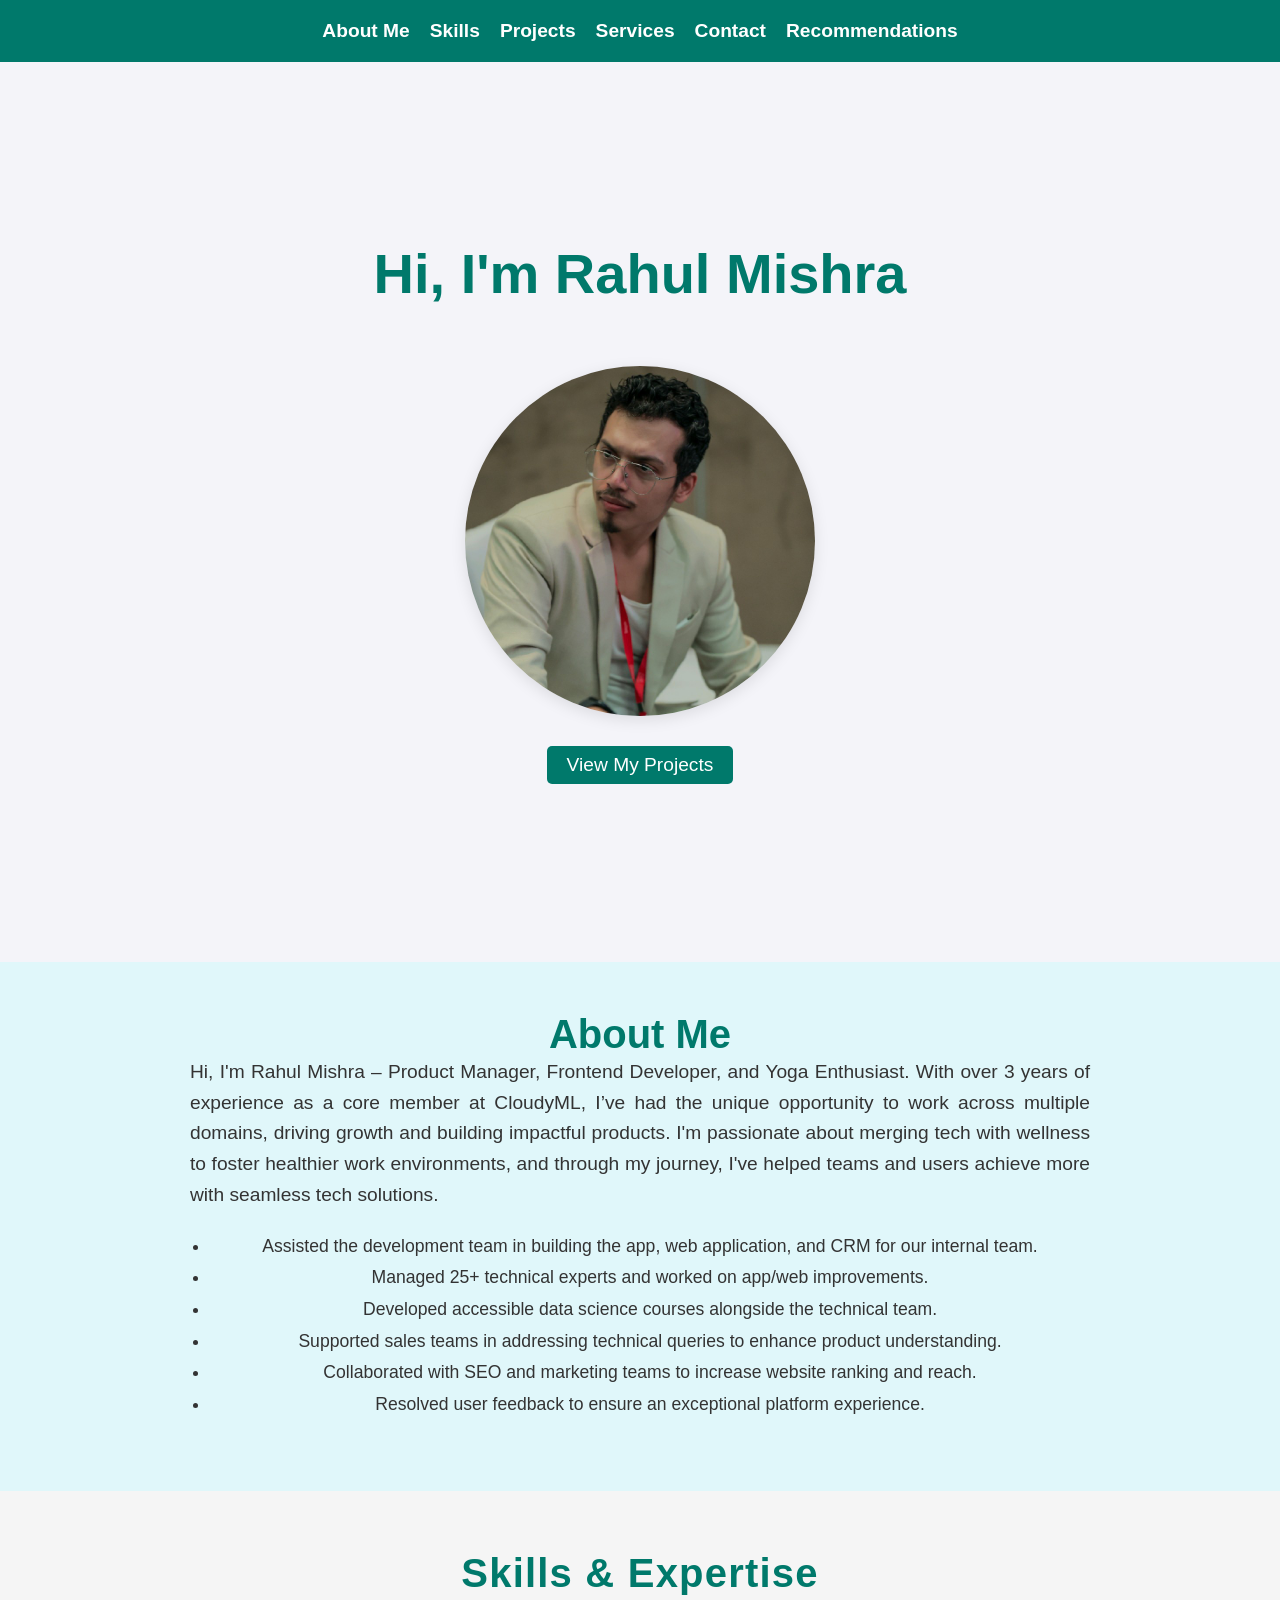
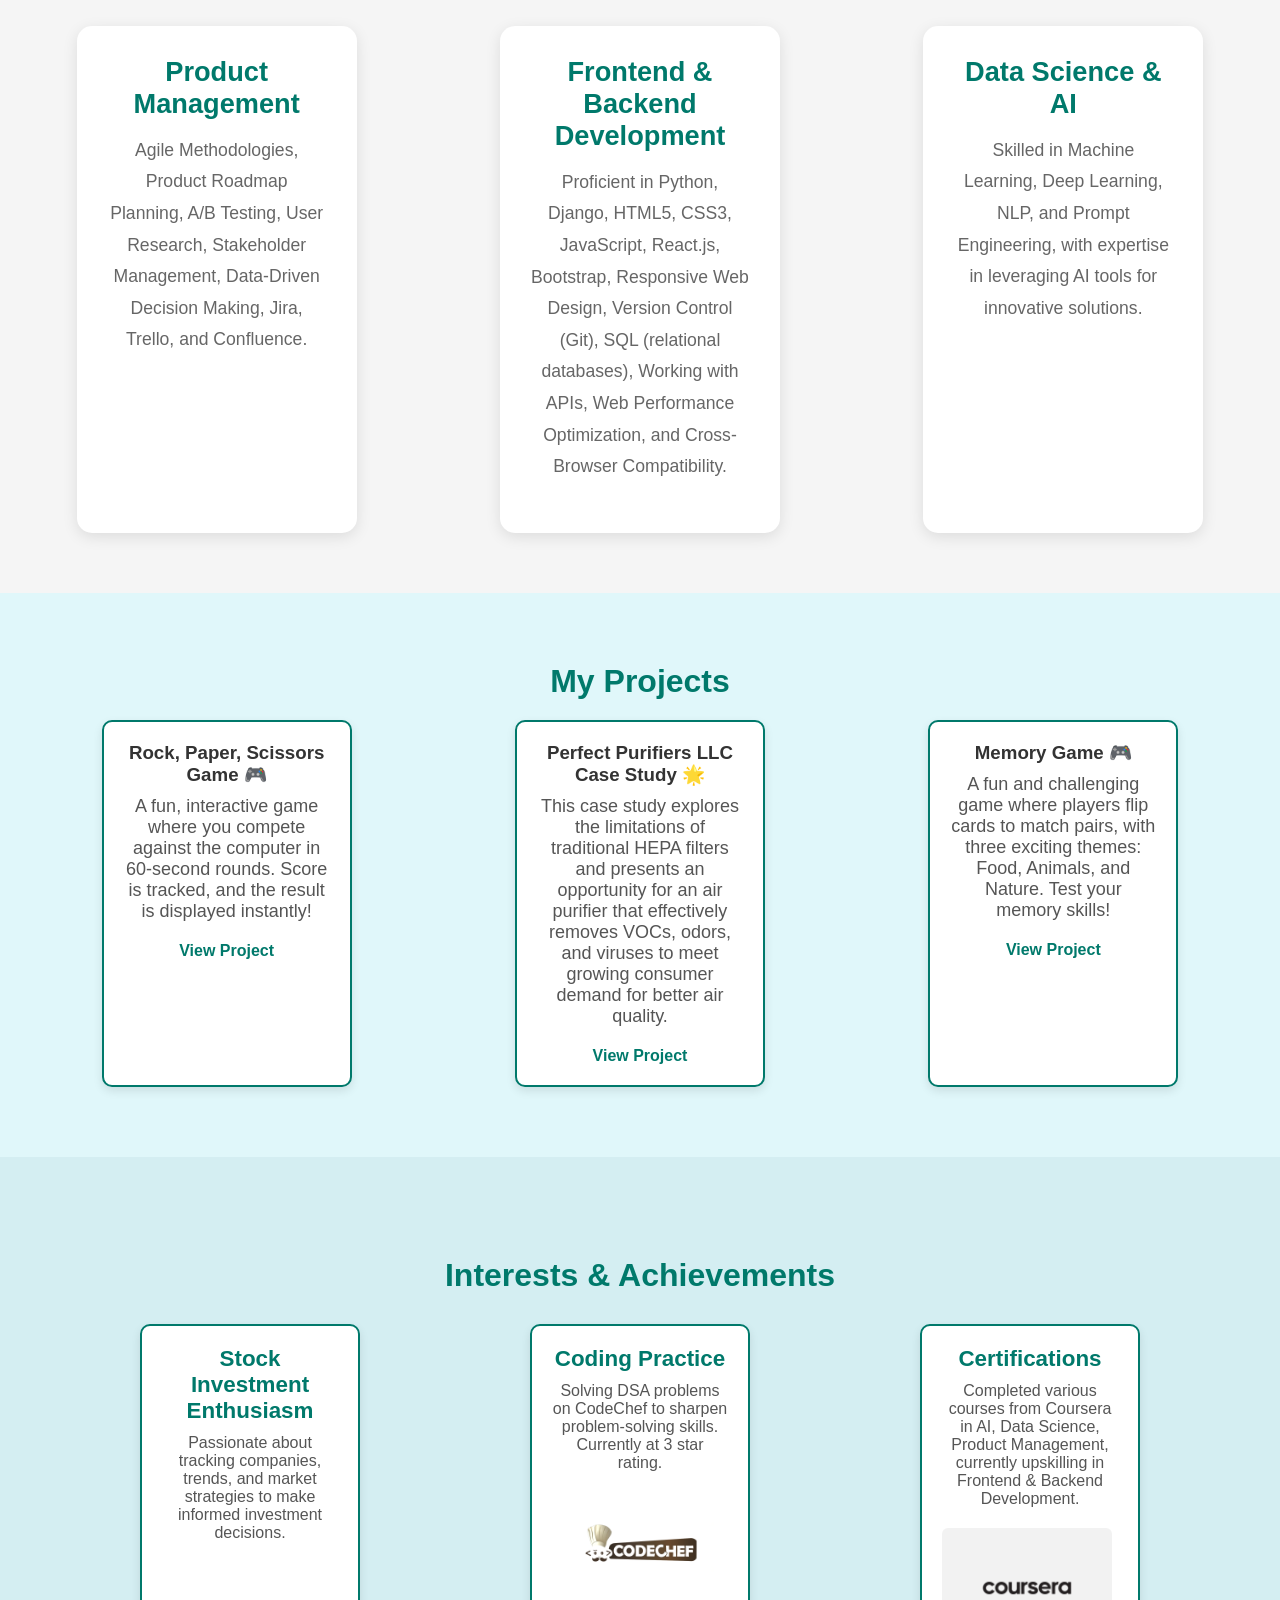
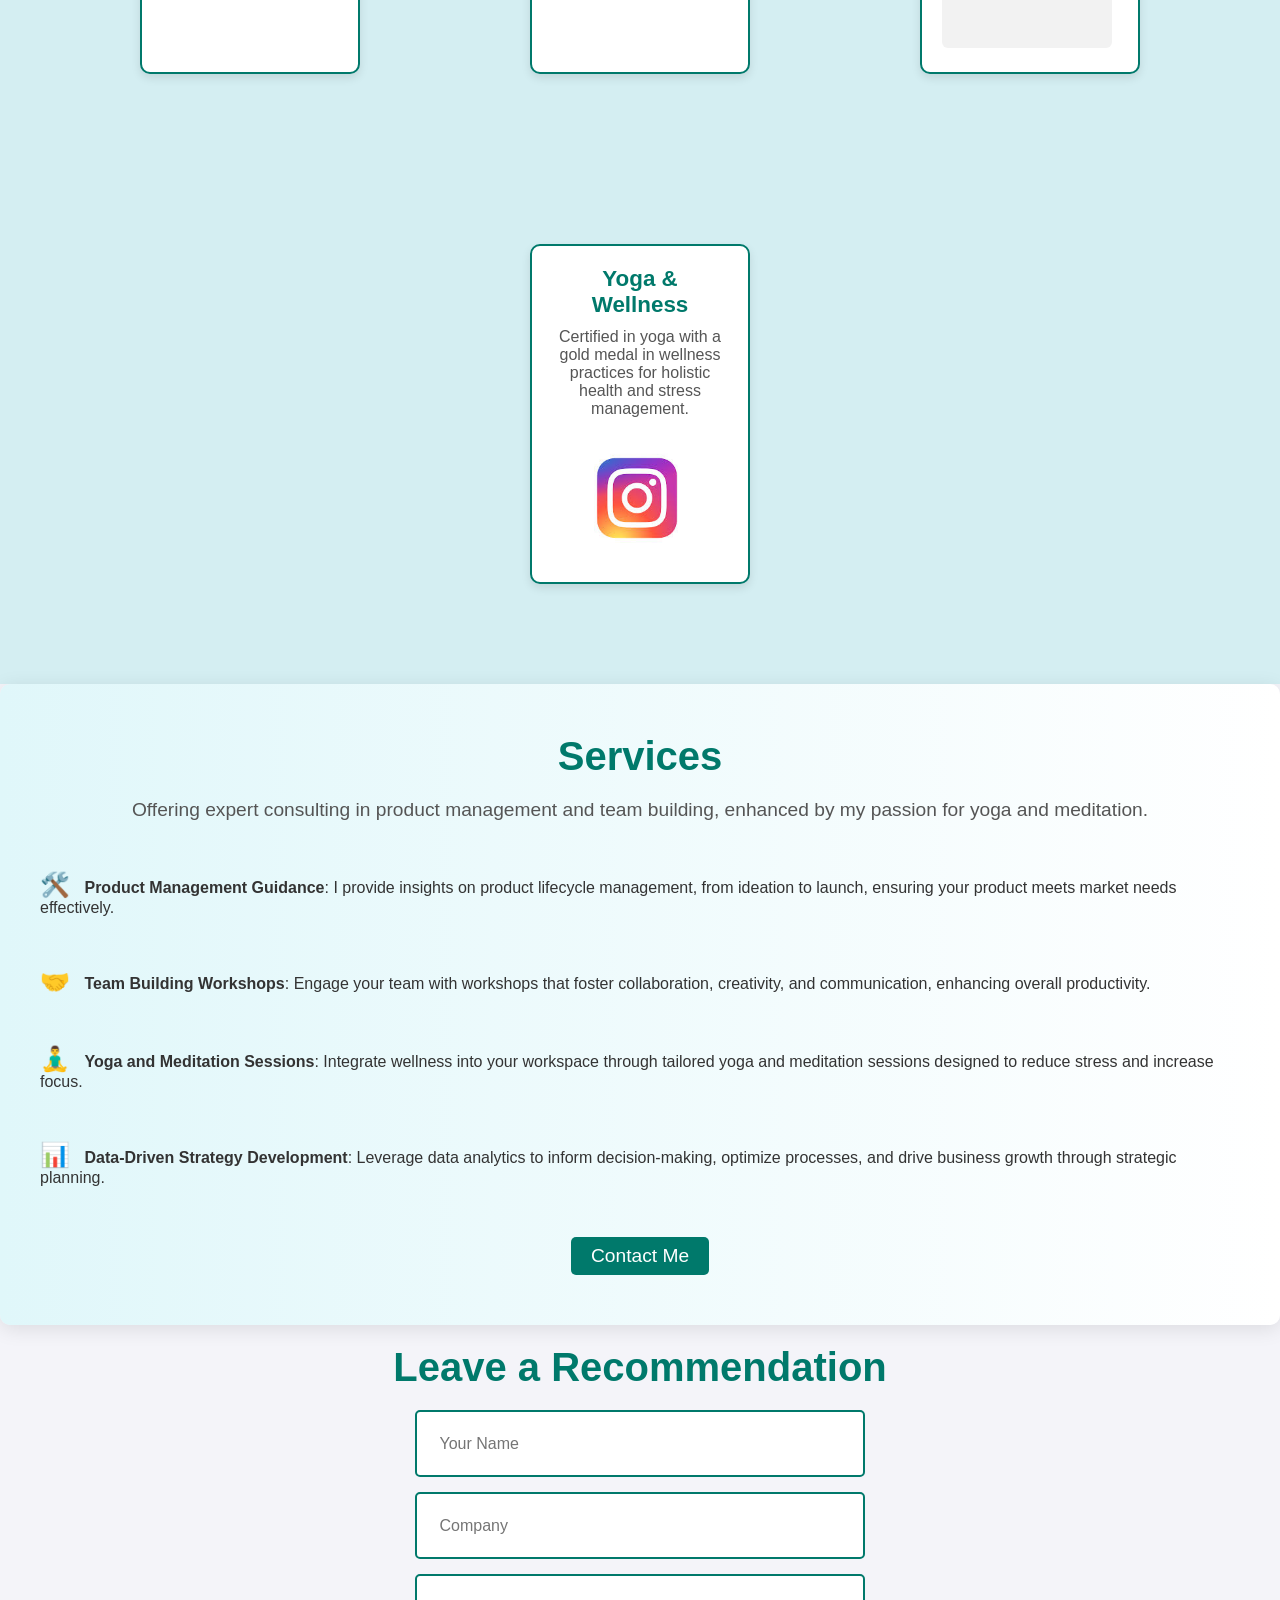
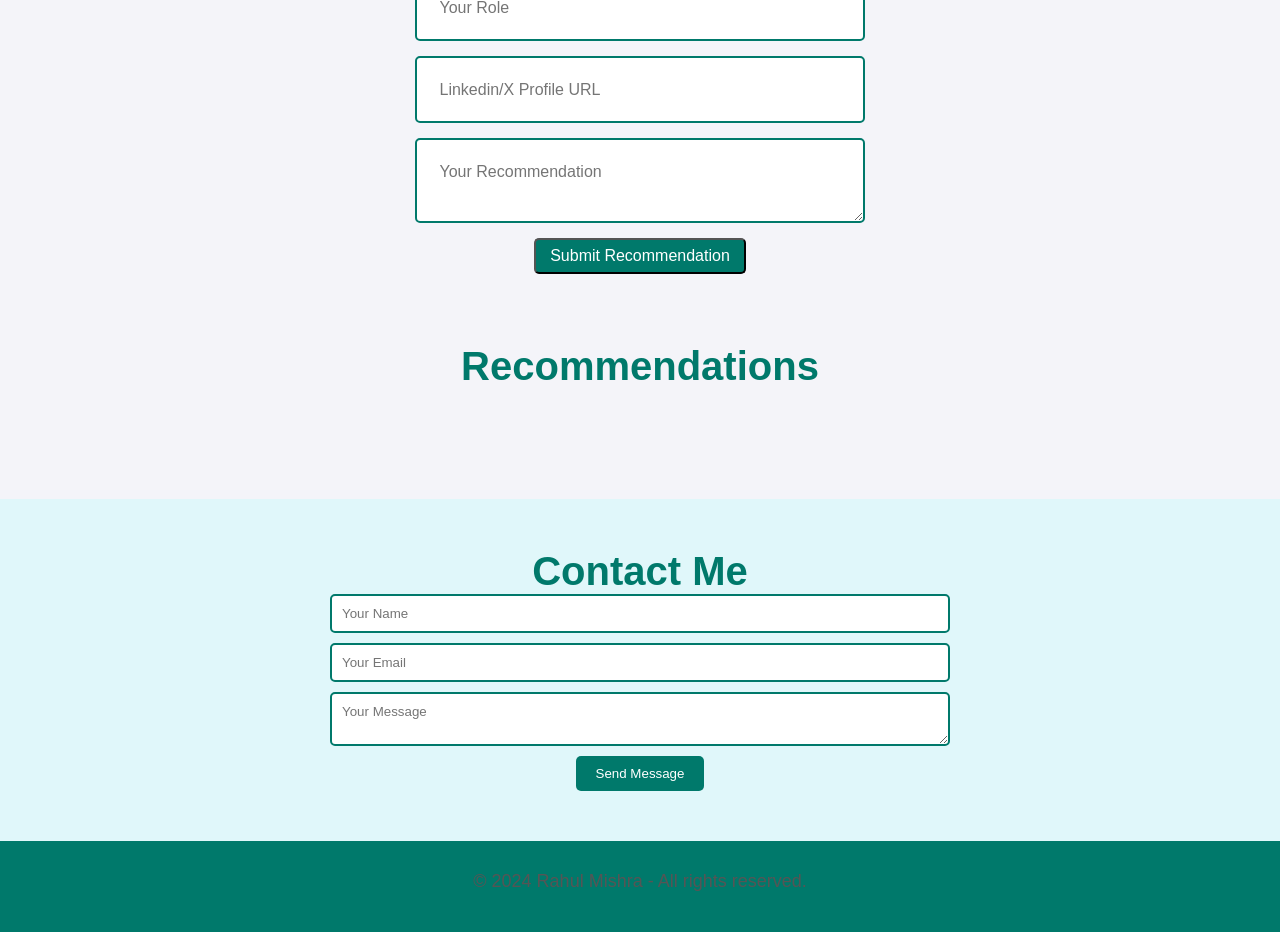
==== commit feb923e6: "Purifier LLC Case Study added" ====
--- a/index.html
+++ b/index.html
@@ -84,6 +84,12 @@
             </div>
             
             <div class="project-card">
+                <h3>Perfect Purifiers LLC Case Study 🌟</h3>
+                <p>This case study explores the limitations of traditional HEPA filters and presents an opportunity for an air purifier that effectively removes VOCs, odors, and viruses to meet growing consumer demand for better air quality.</p>
+                <a href="https://github.com/rahulphysicsmishra/Perfect-Purifiers-LLC-Case-Study-Product-Management-/tree/main?tab=readme-ov-file#market-problem--opportunity" class="project-link" target="_blank">View Project</a>
+            </div>
+            
+            <div class="project-card">
                 <h3>Memory Game 🎮</h3>
                 <p>A fun and challenging game where players flip cards to match pairs, with three exciting themes: Food, Animals, and Nature. Test your memory skills!</p>
                 <a href="https://github.com/rahulphysicsmishra/Theme-Based-Memory-Game-" class="project-link" target="_blank">View Project</a>
